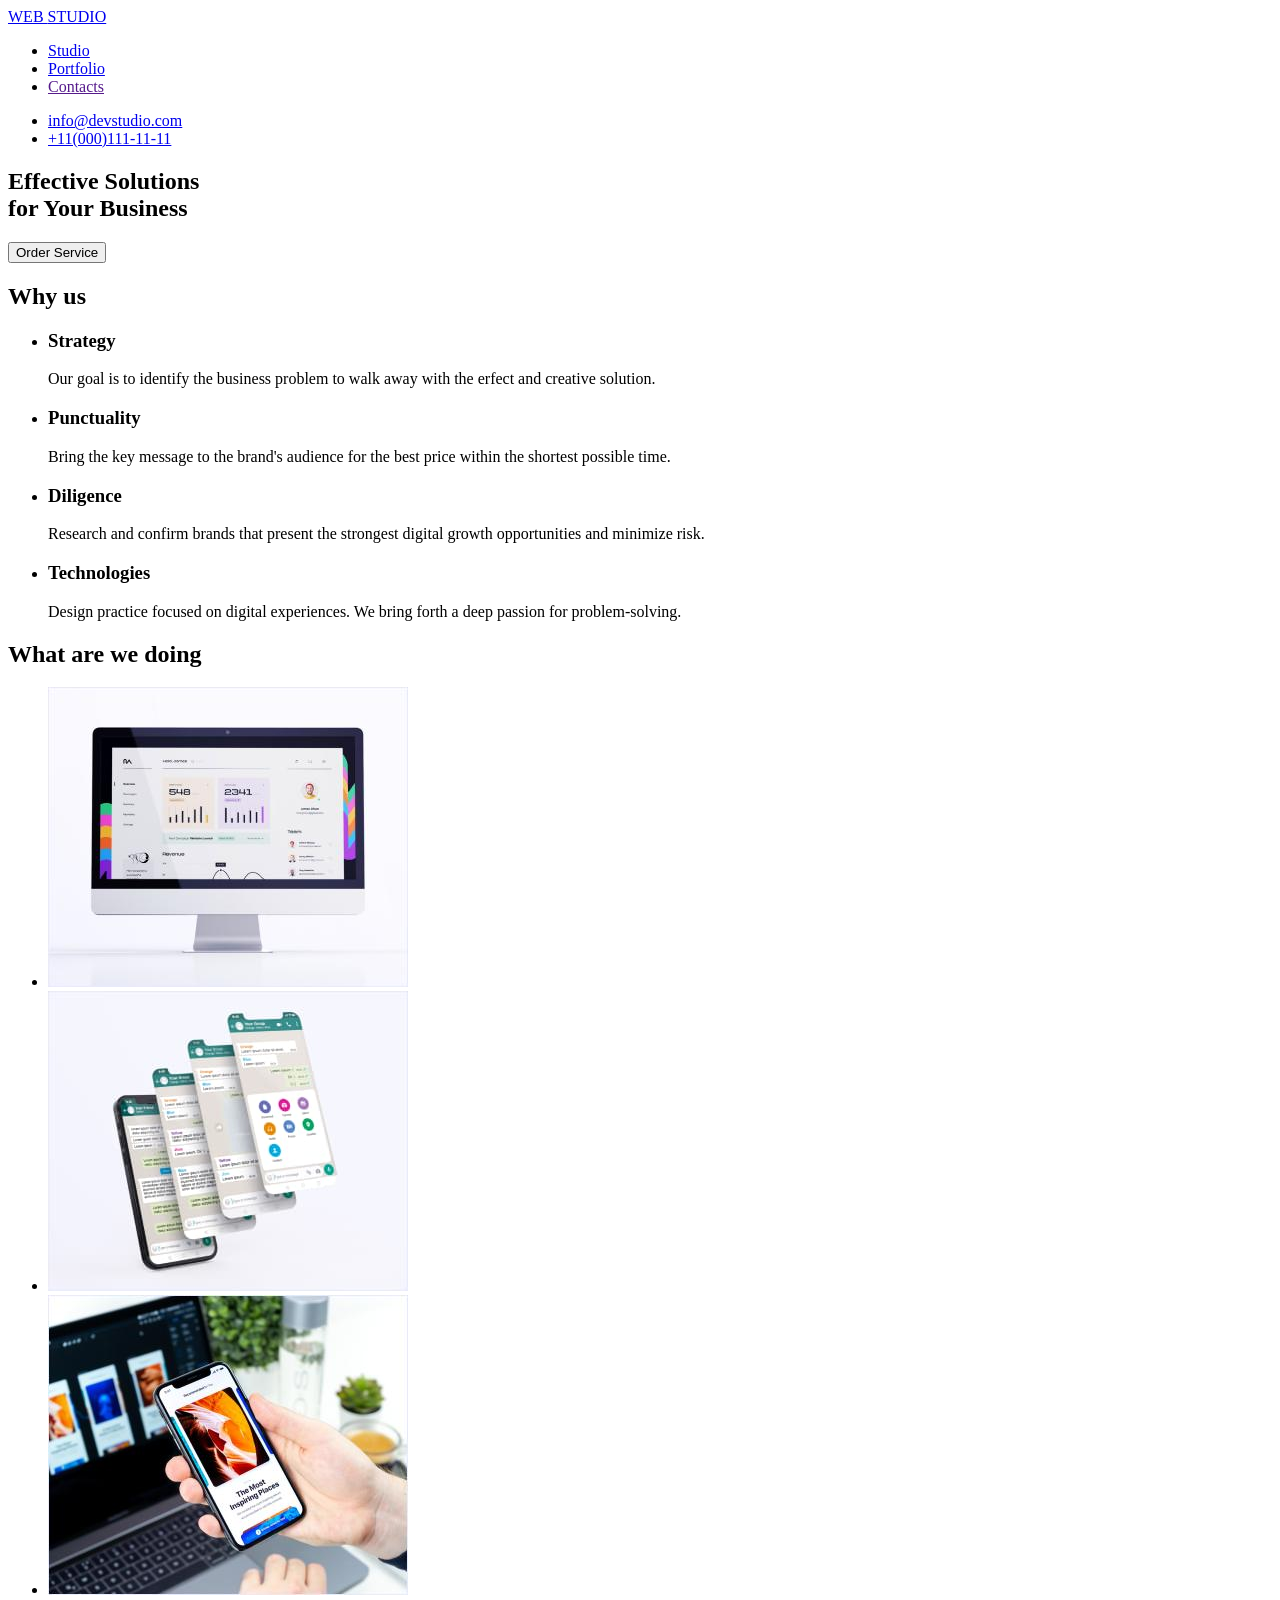
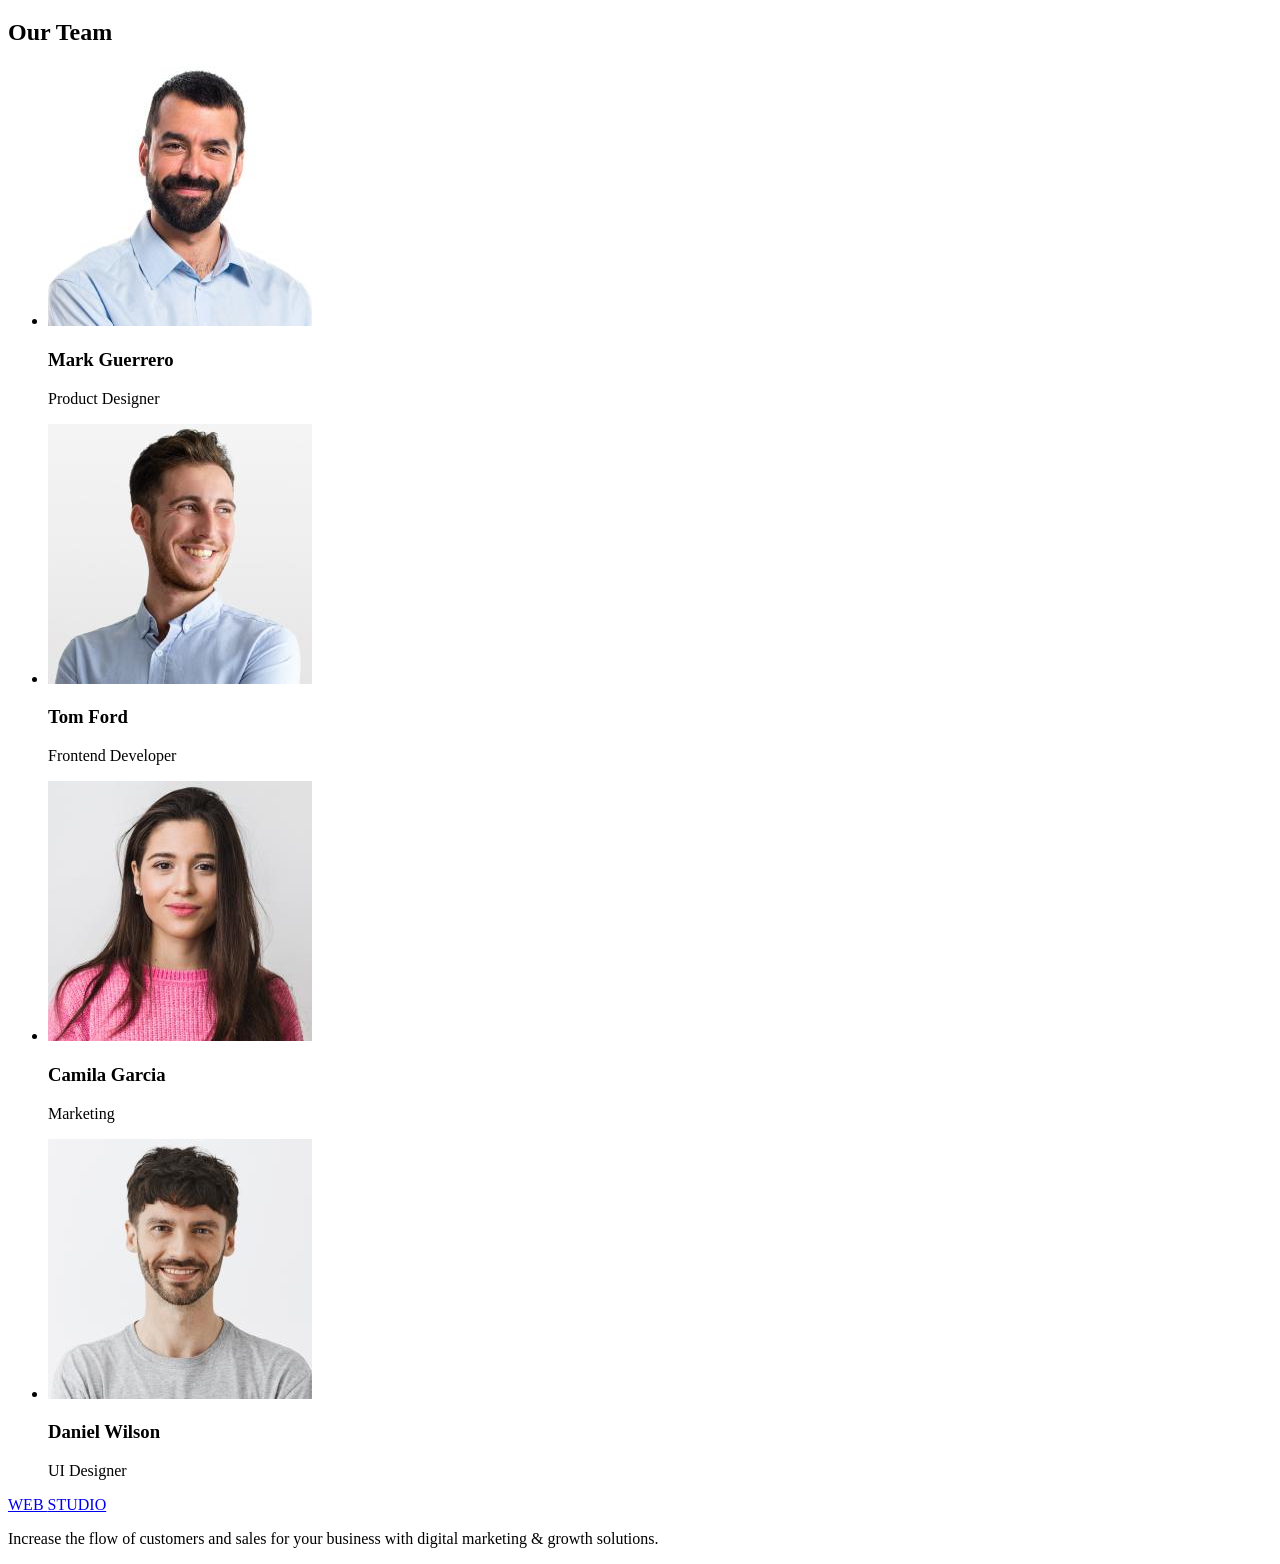
==== index.html @ fdf5d7f1 "урок 2" ====
<!DOCTYPE html>
<html lang="en">
  <head>
    <meta charset="UTF-8" />
    <meta http-equiv="X-UA-Compatible" content="IE=edge" />
    <meta name="viewport" content="width=device-width, initial-scale=1.0" />
    <meta name="description" content="Effective Solutions for Your Business" />
    <title>Web Studio</title>
  </head>
  <body>
    <!-- Header section -->
    <header>
      <!-- Menu nav -->
      <!-- Logo -->
      <a href="#">WEB <span>STUDIO</span></a>
      <!-- End Logo -->
      <nav>
        <ul>
          <li><a href="./index.html">Studio</a></li>
          <li><a href="./Portfolio.html">Portfolio</a></li>
          <li><a href="">Contacts</a></li>
        </ul>
      </nav>
      <!-- End Menu nav -->
      <!-- Contacts -->
      <ul>
        <li><a href="mailto:info@devstudio.com">info@devstudio.com</a></li>
        <li><a href="tel:+110001111111">+11(000)111-11-11</a></li>
      </ul>
      <!-- End Contacts -->
    </header>
    <!-- End Header section -->
    <!-- Main section -->
    <main>
      <!-- Hero image -->
      <section>
        <h1>Effective Solutions <br />for Your Business</h1>
        <button type="button">Order Service</button>
      </section>
      <!-- End Hero image -->
      <!-- Section 1 -->
      <section>
        <h2>Why us</h2>
        <ul>
          <li>
            <h3>Strategy</h3>
            <p>
              Our goal is to identify the business problem to walk away with the
              erfect and creative solution.
            </p>
          </li>
          <li>
            <h3>Punctuality</h3>
            <p>
              Bring the key message to the brand's audience for the best price
              within the shortest possible time.
            </p>
          </li>
          <li>
            <h3>Diligence</h3>
            <p>
              Research and confirm brands that present the strongest digital
              growth opportunities and minimize risk.
            </p>
          </li>
          <li>
            <h3>Technologies</h3>
            <p>
              Design practice focused on digital experiences. We bring forth a
              deep passion for problem-solving.
            </p>
          </li>
        </ul>
      </section>
      <!-- End Section 1 -->
      <!-- Section 2 -->
      <section>
        <h2>What are we doing</h2>
        <ul>
          <li>
            <img
              src="./images/whatawedoing/Rectangle 71.jpg"
              alt="Desktop"
              width="360"
              height="300"
            />
          </li>
          <li>
            <img
              src="./images/whatawedoing/Rectangle 72.jpg"
              alt="App"
              width="360"
              height="300"
            />
          </li>
          <li>
            <img
              src="./images/whatawedoing/Rectangle 73.jpg"
              alt="Desctop und upp"
              width="360"
              height="300"
            />
          </li>
        </ul>
      </section>
      <!-- End Section 2 -->
      <!-- Section 3 -->
      <section>
        <h2>Our Team</h2>
        <ul>
          <li>
            <img
              src="./images/ourteam/mark.jpg"
              alt="Mark Guerrero"
              width="264"
              height="260"
            />
            <h3>Mark Guerrero</h3>
            <p>Product Designer</p>
          </li>
          <li>
            <img
              src="./images/ourteam/tom.jpg"
              alt="Tom Ford"
              width="264"
              height="260"
            />
            <h3>Tom Ford</h3>
            <p>Frontend Developer</p>
          </li>
          <li>
            <img
              src="./images/ourteam/camila.jpg"
              alt="Camila Garcia"
              width="264"
              height="260"
            />
            <h3>Camila Garcia</h3>
            <p>Marketing</p>
          </li>
          <li>
            <img
              src="./images/ourteam/daniel.jpg"
              alt="Daniel Wilson"
              width="264"
              height="260"
            />
            <h3>Daniel Wilson</h3>
            <p>UI Designer</p>
          </li>
        </ul>
      </section>
      <!-- End Section 3 -->
    </main>
    <!-- End Main section -->
    <!-- Footer section -->
    <footer>
      <!-- Logo -->
      <a href="#">WEB <span>STUDIO</span></a>
      <!-- End Logo -->
      <p>
        Increase the flow of customers and sales for your business with digital
        marketing & growth solutions.
      </p>
    </footer>
    <!-- End Footer section -->
  </body>
</html>
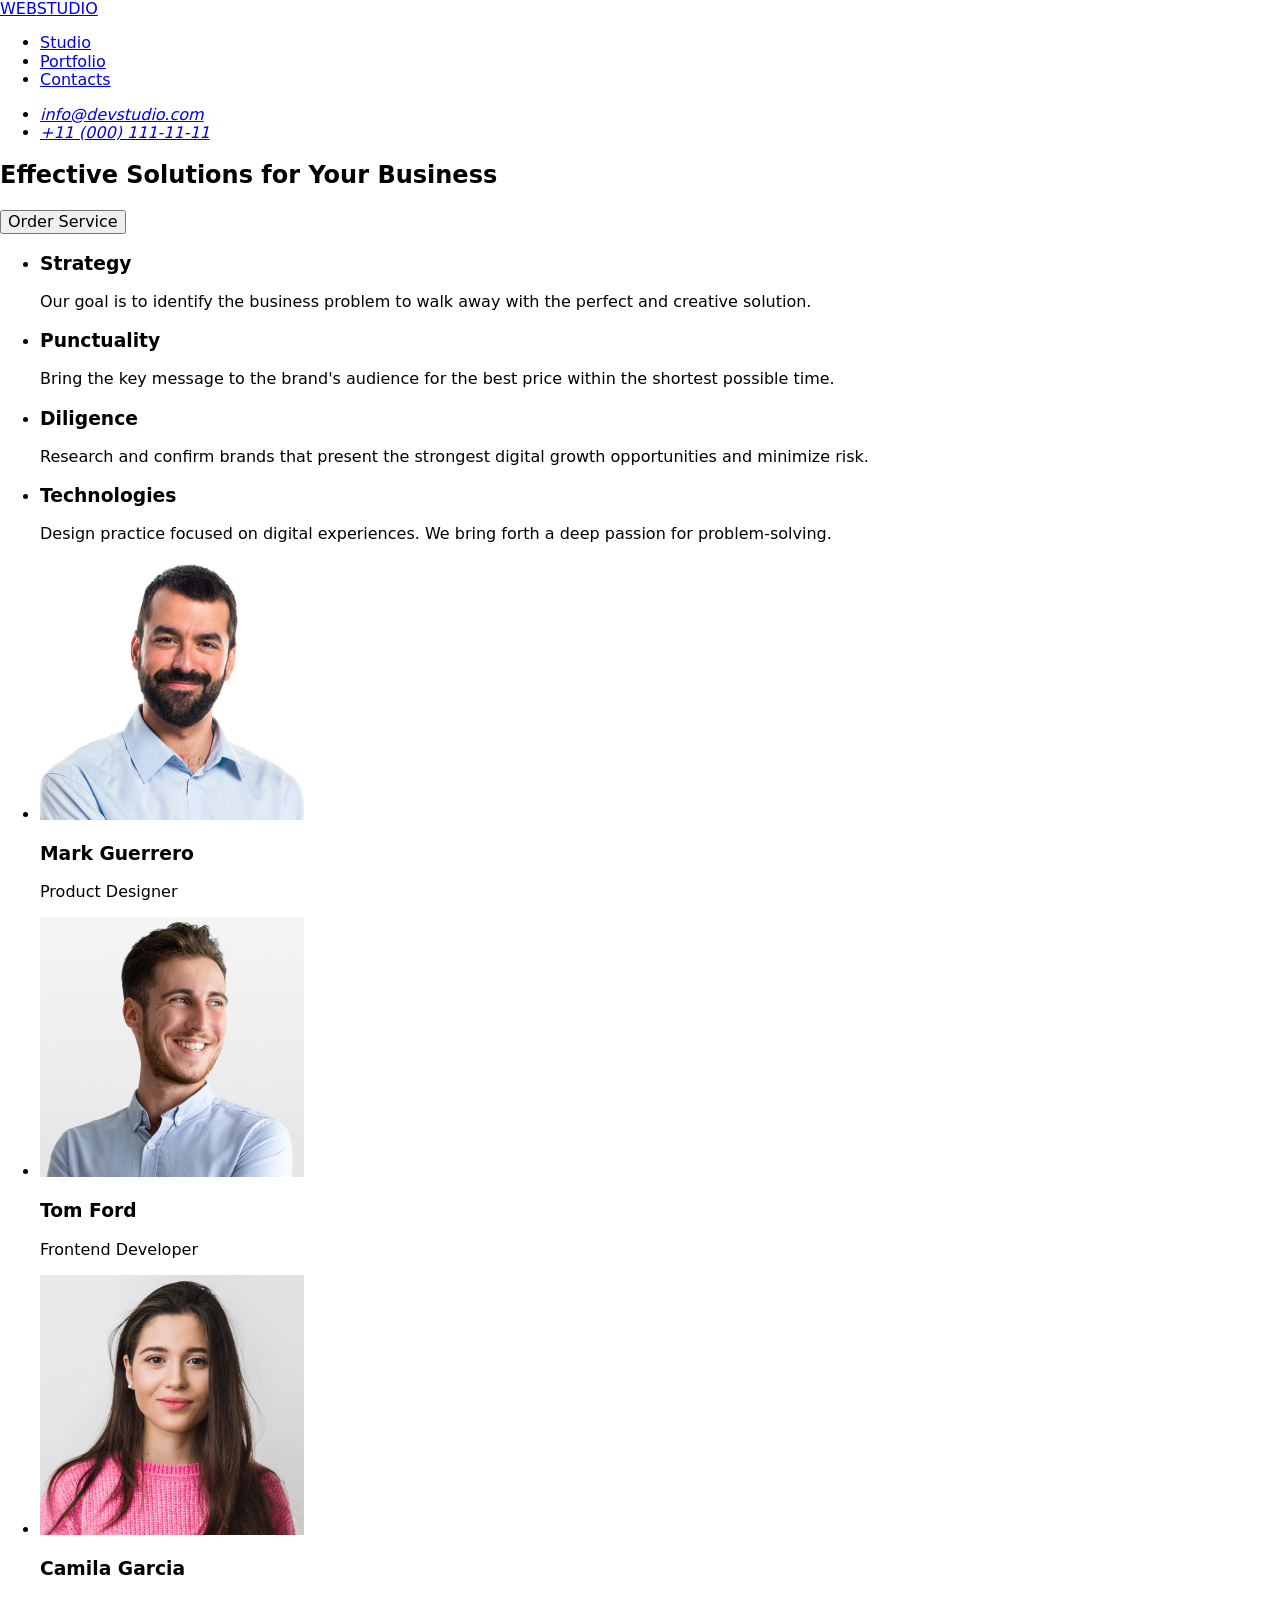
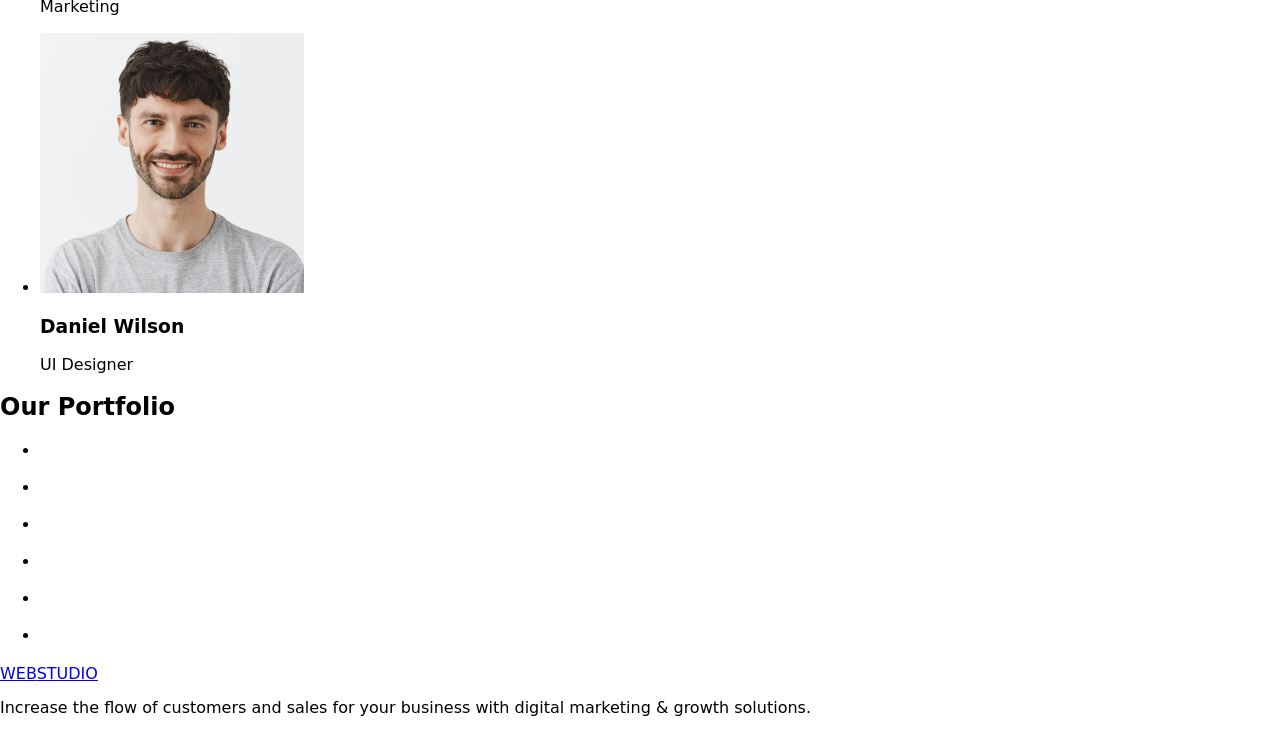
==== commit 90e6661e: "stvoryv" ====
--- a/index.html
+++ b/index.html
@@ -1,168 +1,134 @@
 <!DOCTYPE html>
 <html lang="en">
-  <head>
-    <meta charset="UTF-8" />
-    <meta http-equiv="X-UA-Compatible" content="IE=edge" />
-    <meta name="viewport" content="width=device-width, initial-scale=1.0" />
-    <meta name="description" content="Effective Solutions for Your Business" />
-    <title>Web Studio</title>
-  </head>
-  <body>
-    <!-- Header section -->
+<head>
+    <meta charset="UTF-8">
+    <meta name="viewport" content="width=device-width, initial-scale=1.0">
+    <title>Document</title>
+    <!--normalize -->
+    <link rel="stylesheet" href="https://cdnjs.cloudflare.com/ajax/libs/modern-normalize/2.0.0/modern-normalize.css"
+        integrity="sha512-gA2Bvu0/hw4oj0Lp8ZHjK+o3S4BE5m8d/wNVy6ktKLhHKPpWLQwv9ixzuWirWOakoJqlBdePq2NhoCaUOQ5npQ=="
+        crossorigin="anonymous" referrerpolicy="no-referrer" >
+    <!-- google fonts -->
+    <link rel="preconnect" href="https://fonts.googleapis.com" >
+    <link rel="preconnect" href="https://fonts.gstatic.com" crossorigin >
+    <link href="https://fonts.googleapis.com/css2?family=Raleway:wght@700&family=Roboto:wght@400;500;700&display=swap"
+        rel="stylesheet" >
+    <!-- my CSS -->
+    <link rel="stylesheet" href="./css/styles.css" >
+</head>
+<body>
     <header>
-      <!-- Menu nav -->
-      <!-- Logo -->
-      <a href="#">WEB <span>STUDIO</span></a>
-      <!-- End Logo -->
-      <nav>
-        <ul>
-          <li><a href="./index.html">Studio</a></li>
-          <li><a href="./Portfolio.html">Portfolio</a></li>
-          <li><a href="">Contacts</a></li>
-        </ul>
-      </nav>
-      <!-- End Menu nav -->
-      <!-- Contacts -->
-      <ul>
-        <li><a href="mailto:info@devstudio.com">info@devstudio.com</a></li>
-        <li><a href="tel:+110001111111">+11(000)111-11-11</a></li>
-      </ul>
-      <!-- End Contacts -->
+        <nav>
+            <a href="./index.html"><span class="accent">WEB</span>STUDIO</a>
+            <ul>
+                <li><a href="./studio.html">Studio</a></li>
+                <li><a href="./portfolio.html">Portfolio</a></li>
+                <li><a href="./contacts.html">Contacts</a></li>
+            </ul>
+        </nav>
+        <address>
+            <ul>
+                <li><a href="mailto:info@devstudio.com">info@devstudio.com</a></li>
+                <li><a href="tel:+110001111111">+11 (000) 111-11-11</a></li>
+            </ul>
+        </address>
     </header>
-    <!-- End Header section -->
-    <!-- Main section -->
     <main>
-      <!-- Hero image -->
-      <section>
-        <h1>Effective Solutions <br />for Your Business</h1>
-        <button type="button">Order Service</button>
-      </section>
-      <!-- End Hero image -->
-      <!-- Section 1 -->
-      <section>
-        <h2>Why us</h2>
-        <ul>
-          <li>
-            <h3>Strategy</h3>
-            <p>
-              Our goal is to identify the business problem to walk away with the
-              erfect and creative solution.
-            </p>
-          </li>
-          <li>
-            <h3>Punctuality</h3>
-            <p>
-              Bring the key message to the brand's audience for the best price
-              within the shortest possible time.
-            </p>
-          </li>
-          <li>
-            <h3>Diligence</h3>
-            <p>
-              Research and confirm brands that present the strongest digital
-              growth opportunities and minimize risk.
-            </p>
-          </li>
-          <li>
-            <h3>Technologies</h3>
-            <p>
-              Design practice focused on digital experiences. We bring forth a
-              deep passion for problem-solving.
-            </p>
-          </li>
-        </ul>
-      </section>
-      <!-- End Section 1 -->
-      <!-- Section 2 -->
-      <section>
-        <h2>What are we doing</h2>
-        <ul>
-          <li>
-            <img
-              src="./images/whatawedoing/Rectangle 71.jpg"
-              alt="Desktop"
-              width="360"
-              height="300"
-            />
-          </li>
-          <li>
-            <img
-              src="./images/whatawedoing/Rectangle 72.jpg"
-              alt="App"
-              width="360"
-              height="300"
-            />
-          </li>
-          <li>
-            <img
-              src="./images/whatawedoing/Rectangle 73.jpg"
-              alt="Desctop und upp"
-              width="360"
-              height="300"
-            />
-          </li>
-        </ul>
-      </section>
-      <!-- End Section 2 -->
-      <!-- Section 3 -->
-      <section>
-        <h2>Our Team</h2>
-        <ul>
-          <li>
-            <img
-              src="./images/ourteam/mark.jpg"
-              alt="Mark Guerrero"
-              width="264"
-              height="260"
-            />
-            <h3>Mark Guerrero</h3>
-            <p>Product Designer</p>
-          </li>
-          <li>
-            <img
-              src="./images/ourteam/tom.jpg"
-              alt="Tom Ford"
-              width="264"
-              height="260"
-            />
-            <h3>Tom Ford</h3>
-            <p>Frontend Developer</p>
-          </li>
-          <li>
-            <img
-              src="./images/ourteam/camila.jpg"
-              alt="Camila Garcia"
-              width="264"
-              height="260"
-            />
-            <h3>Camila Garcia</h3>
-            <p>Marketing</p>
-          </li>
-          <li>
-            <img
-              src="./images/ourteam/daniel.jpg"
-              alt="Daniel Wilson"
-              width="264"
-              height="260"
-            />
-            <h3>Daniel Wilson</h3>
-            <p>UI Designer</p>
-          </li>
-        </ul>
-      </section>
-      <!-- End Section 3 -->
+        <!-- main top -->
+        <section title="main">
+            <h1>Effective Solutions for Your Business</h1>
+            <button type="button">Order Service</button>
+        </section>
+        <!-- strategy -->
+        <section title="strategy">
+            <h2 hidden>Strategy</h2>
+            <ul>
+                <li>
+                    <h3>Strategy</h3>
+                    <p>Our goal is to identify the business
+                    problem to walk away with the perfect and creative solution.</p>
+                </li>
+                <li>
+                    <h3>Punctuality</h3>
+                    <p>Bring the key message to the brand's audience for the best price within the shortest possible time.</p>
+                </li>
+                <li>
+                    <h3>Diligence</h3>
+                    <p>Research and confirm brands that present the strongest digital growth opportunities and minimize risk.</p>
+                </li>
+                <li>
+                    <h3>Technologies</h3>
+                    <p>Design practice focused on digital experiences. We bring forth a deep passion for problem-solving.</p>
+                </li>
+            </ul>
+        </section>
+        <!-- team -->
+        <section title="Our Team">
+            <ul>
+                <li>
+                    <img src="./images/mark.jpg" alt="Mark Guerrero" width="264" height="260">
+                    <h3>Mark Guerrero</h3>
+                    <p>Product Designer</p>
+                </li>
+                <li>
+                    <img src="./images/tom.jpg" alt="Tom Ford" width="264" height="260">
+                    <h3>Tom Ford</h3>
+                    <p>Frontend Developer</p>
+                </li>
+                <li>
+                    <img src="./images/camila.jpg" alt="Camila Garcia" width="264" height="260">
+                    <h3>Camila Garcia</h3>
+                    <p>Marketing</p>
+                </li>
+                <li>
+                    <img src="./images/daniel.jpg" alt="Daniel Wilson" width="264" height="260">
+                    <h3>Daniel Wilson</h3>
+                    <p>UI Designer</p>
+                </li>
+            </ul>
+        </section>
+        <!-- Portfolio -->
+        <section title="portfolio">
+            <h2>Our Portfolio</h2>
+            <ul>
+                <li>
+                    <img src="./images/" alt="">
+                    <h3></h3>
+                    <p></p>
+                </li>
+                <li>
+                    <img src="" alt="">
+                    <h3></h3>
+                    <p></p>
+                </li>
+                <li>
+                    <img src="" alt="">
+                    <h3></h3>
+                    <p></p>
+                </li>
+                <li>
+                    <img src="" alt="">
+                    <h3></h3>
+                    <p></p>
+                </li>
+                <li>
+                    <img src="" alt="">
+                    <h3></h3>
+                    <p></p>
+                </li>
+                <li>
+                    <img src="" alt="">
+                    <h3></h3>
+                    <p></p>
+                </li>
+            </ul>
+        </section>
+        <!-- End Portfolio -->
     </main>
-    <!-- End Main section -->
-    <!-- Footer section -->
     <footer>
-      <!-- Logo -->
-      <a href="#">WEB <span>STUDIO</span></a>
-      <!-- End Logo -->
-      <p>
-        Increase the flow of customers and sales for your business with digital
-        marketing & growth solutions.
-      </p>
+        <!-- logo -->
+         <a href="./index.html"><span class="accent">WEB</span>STUDIO</a>
+         <p>Increase the flow of customers and sales for your business with digital marketing & growth solutions.</p>
     </footer>
-    <!-- End Footer section -->
-  </body>
-</html>
+</body>
+</html>
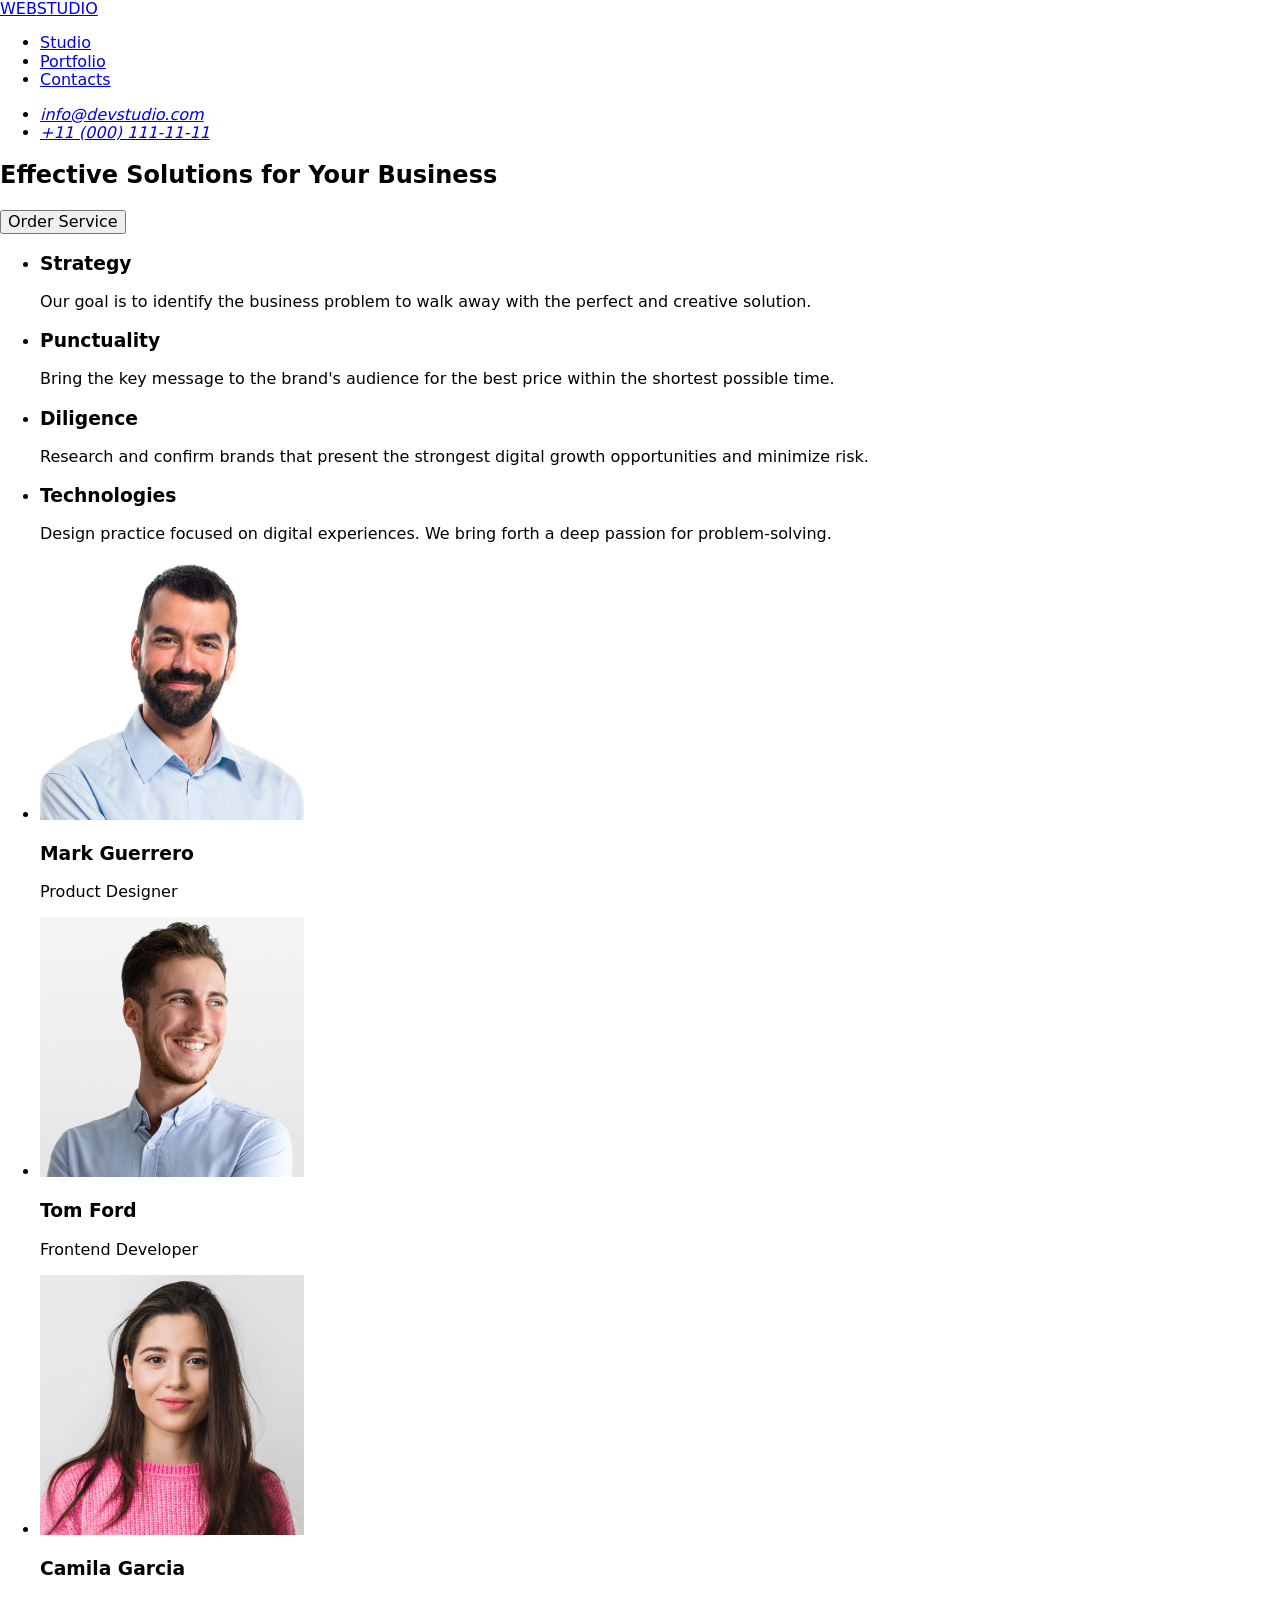
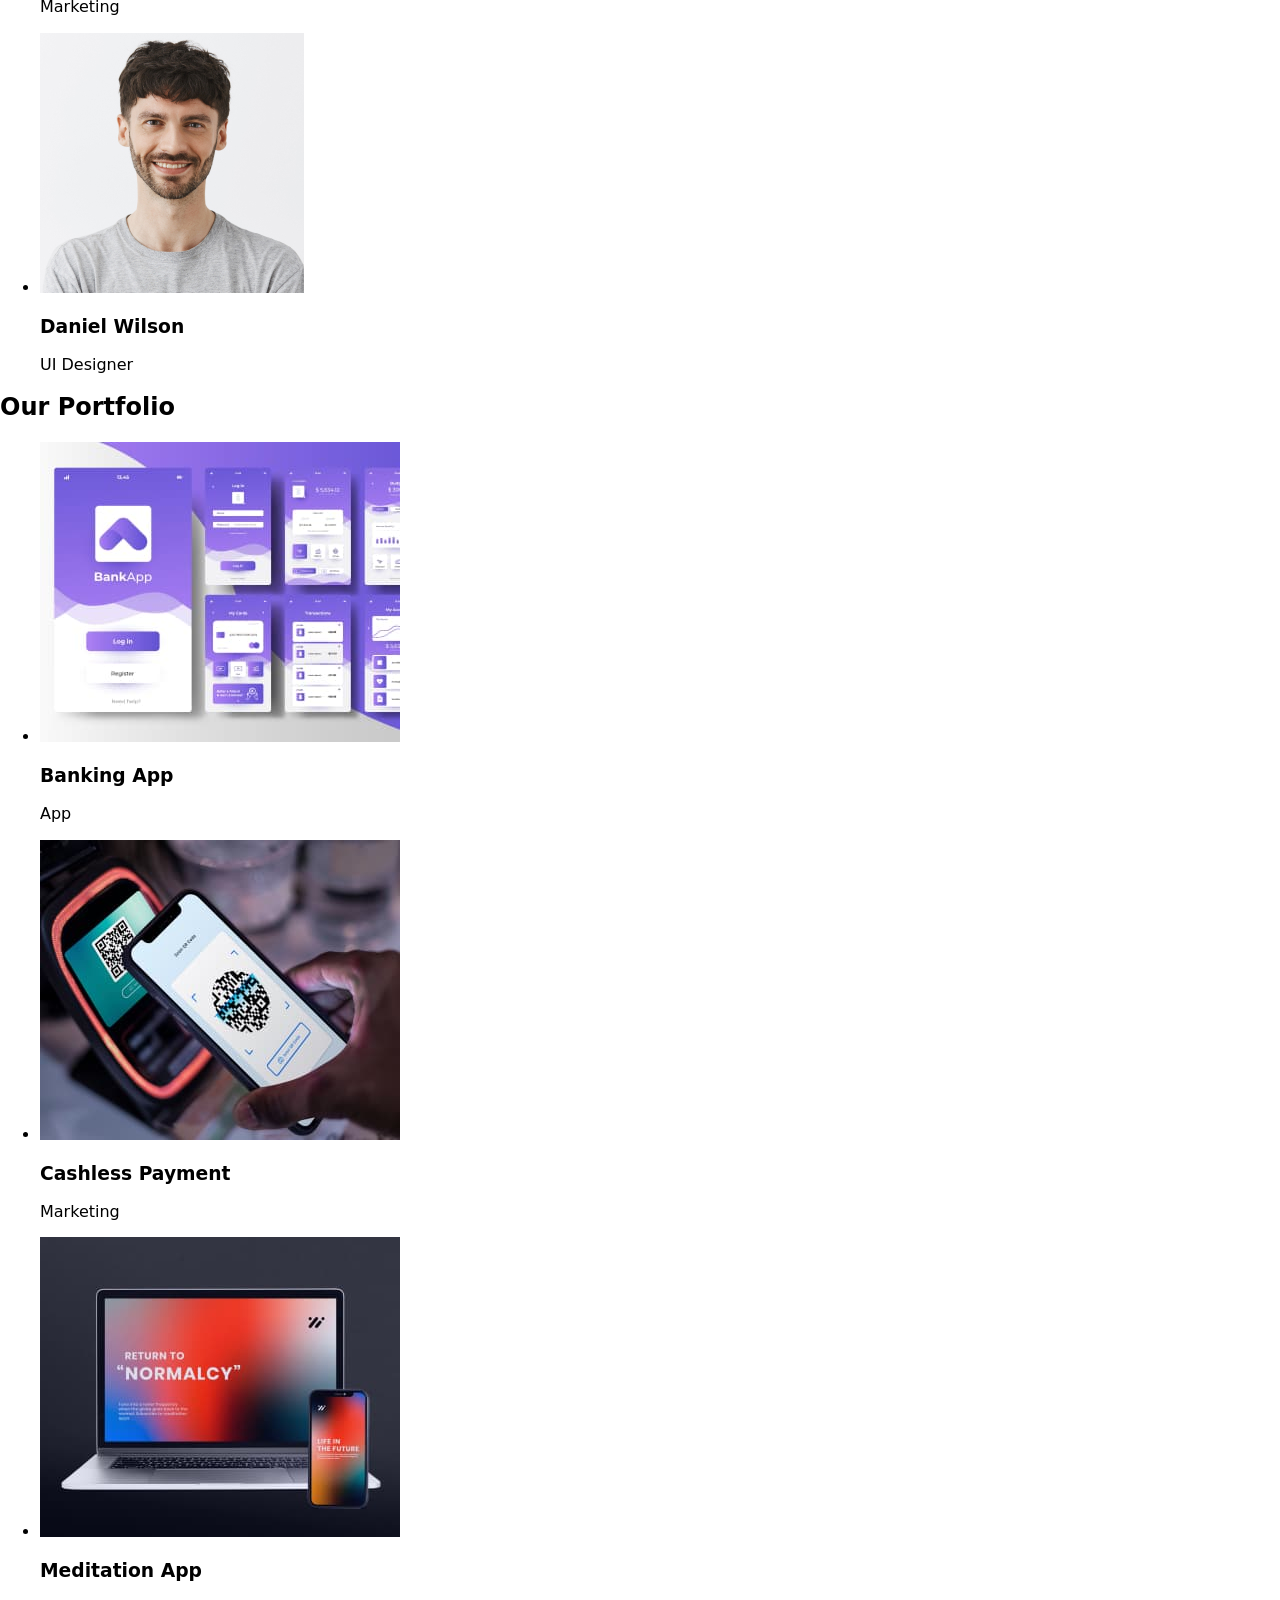
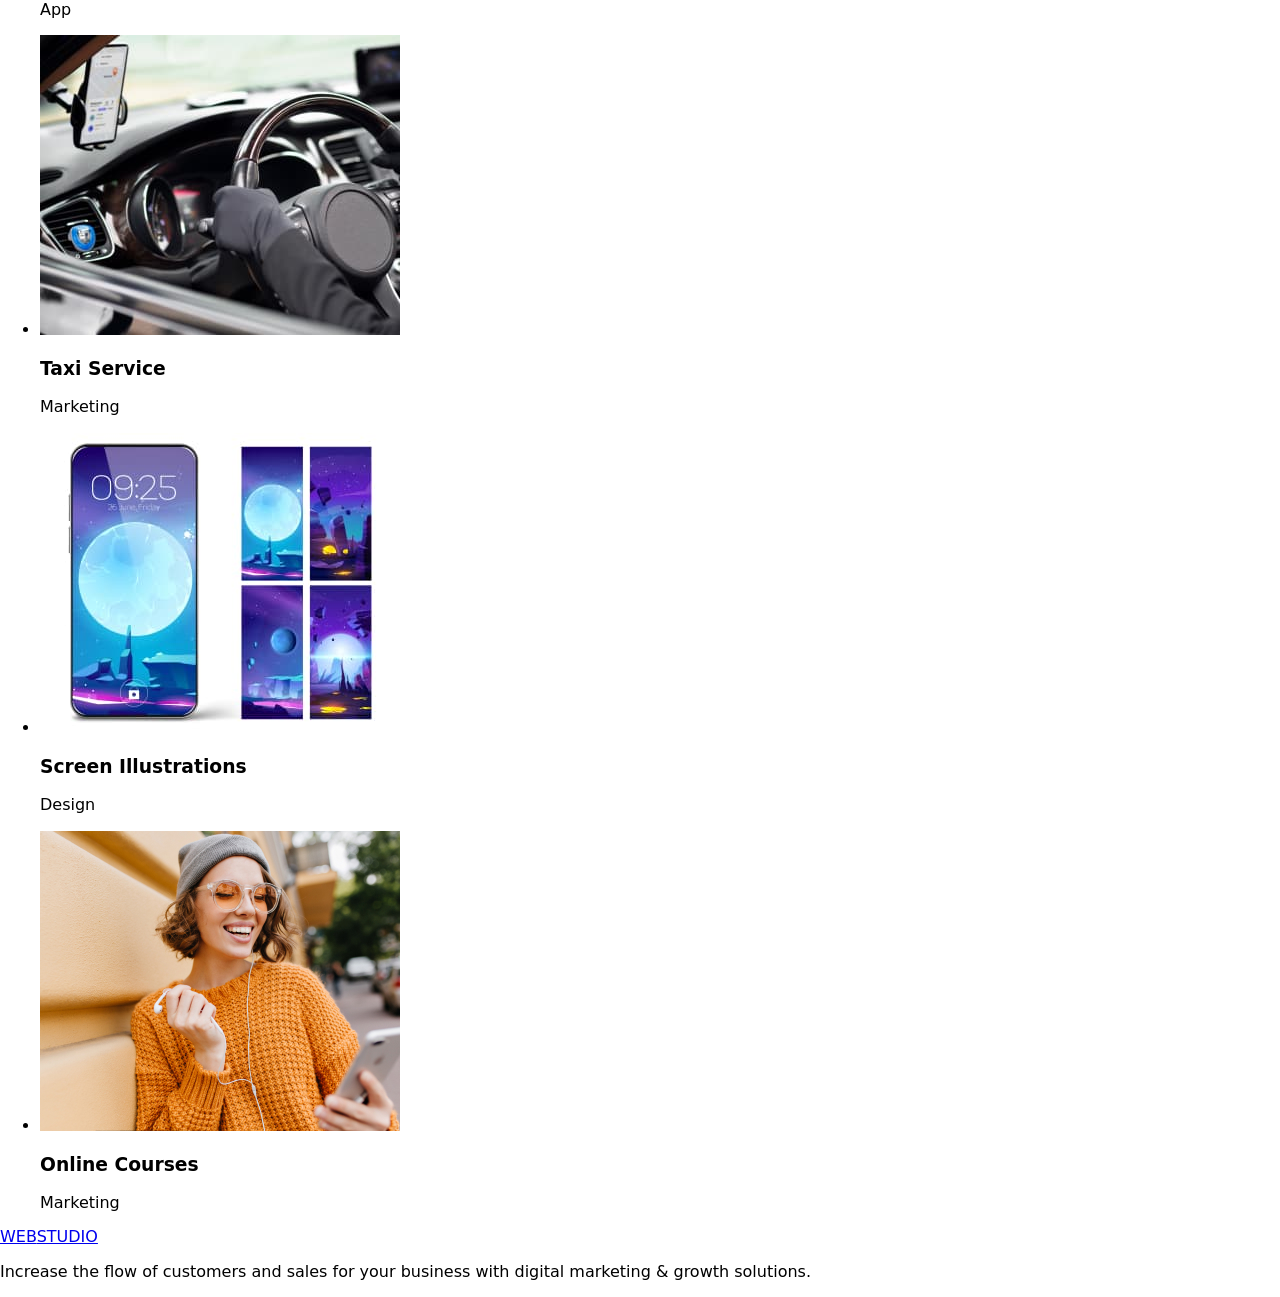
==== commit d28b23c7: "finish markup" ====
--- a/index.html
+++ b/index.html
@@ -34,11 +34,12 @@
         </address>
     </header>
     <main>
-        <!-- main top -->
-        <section title="main">
+        <!-- HERO -->
+        <section title="hero">
             <h1>Effective Solutions for Your Business</h1>
             <button type="button">Order Service</button>
         </section>
+        <!-- END HERO -->
         <!-- strategy -->
         <section title="strategy">
             <h2 hidden>Strategy</h2>
@@ -62,6 +63,7 @@
                 </li>
             </ul>
         </section>
+        <!-- End strategy -->
         <!-- team -->
         <section title="Our Team">
             <ul>
@@ -87,39 +89,40 @@
                 </li>
             </ul>
         </section>
+        <!-- End team -->
         <!-- Portfolio -->
         <section title="portfolio">
             <h2>Our Portfolio</h2>
             <ul>
                 <li>
-                    <img src="./images/" alt="">
-                    <h3></h3>
-                    <p></p>
+                    <img src="./images/banking.jpg" alt="Banking App">
+                    <h3>Banking App</h3>
+                    <p>App</p>
                 </li>
                 <li>
-                    <img src="" alt="">
-                    <h3></h3>
-                    <p></p>
+                    <img src="./images/cashless.jpg" alt="Cashless Payment">
+                    <h3>Cashless Payment</h3>
+                    <p>Marketing</p>
                 </li>
                 <li>
-                    <img src="" alt="">
-                    <h3></h3>
-                    <p></p>
+                    <img src="./images/meditation.jpg" alt="Meditation App">
+                    <h3>Meditation App</h3>
+                    <p>App</p>
                 </li>
                 <li>
-                    <img src="" alt="">
-                    <h3></h3>
-                    <p></p>
+                    <img src="./images/taxi.jpg" alt="Taxi Service">
+                    <h3>Taxi Service</h3>
+                    <p>Marketing</p>
                 </li>
                 <li>
-                    <img src="" alt="">
-                    <h3></h3>
-                    <p></p>
+                    <img src="./images/screen.jpg" alt="Screen Illustrations">
+                    <h3>Screen Illustrations</h3>
+                    <p>Design</p>
                 </li>
                 <li>
-                    <img src="" alt="">
-                    <h3></h3>
-                    <p></p>
+                    <img src="./images/courses.jpg" alt="Online Courses">
+                    <h3>Online Courses</h3>
+                    <p>Marketing</p>
                 </li>
             </ul>
         </section>
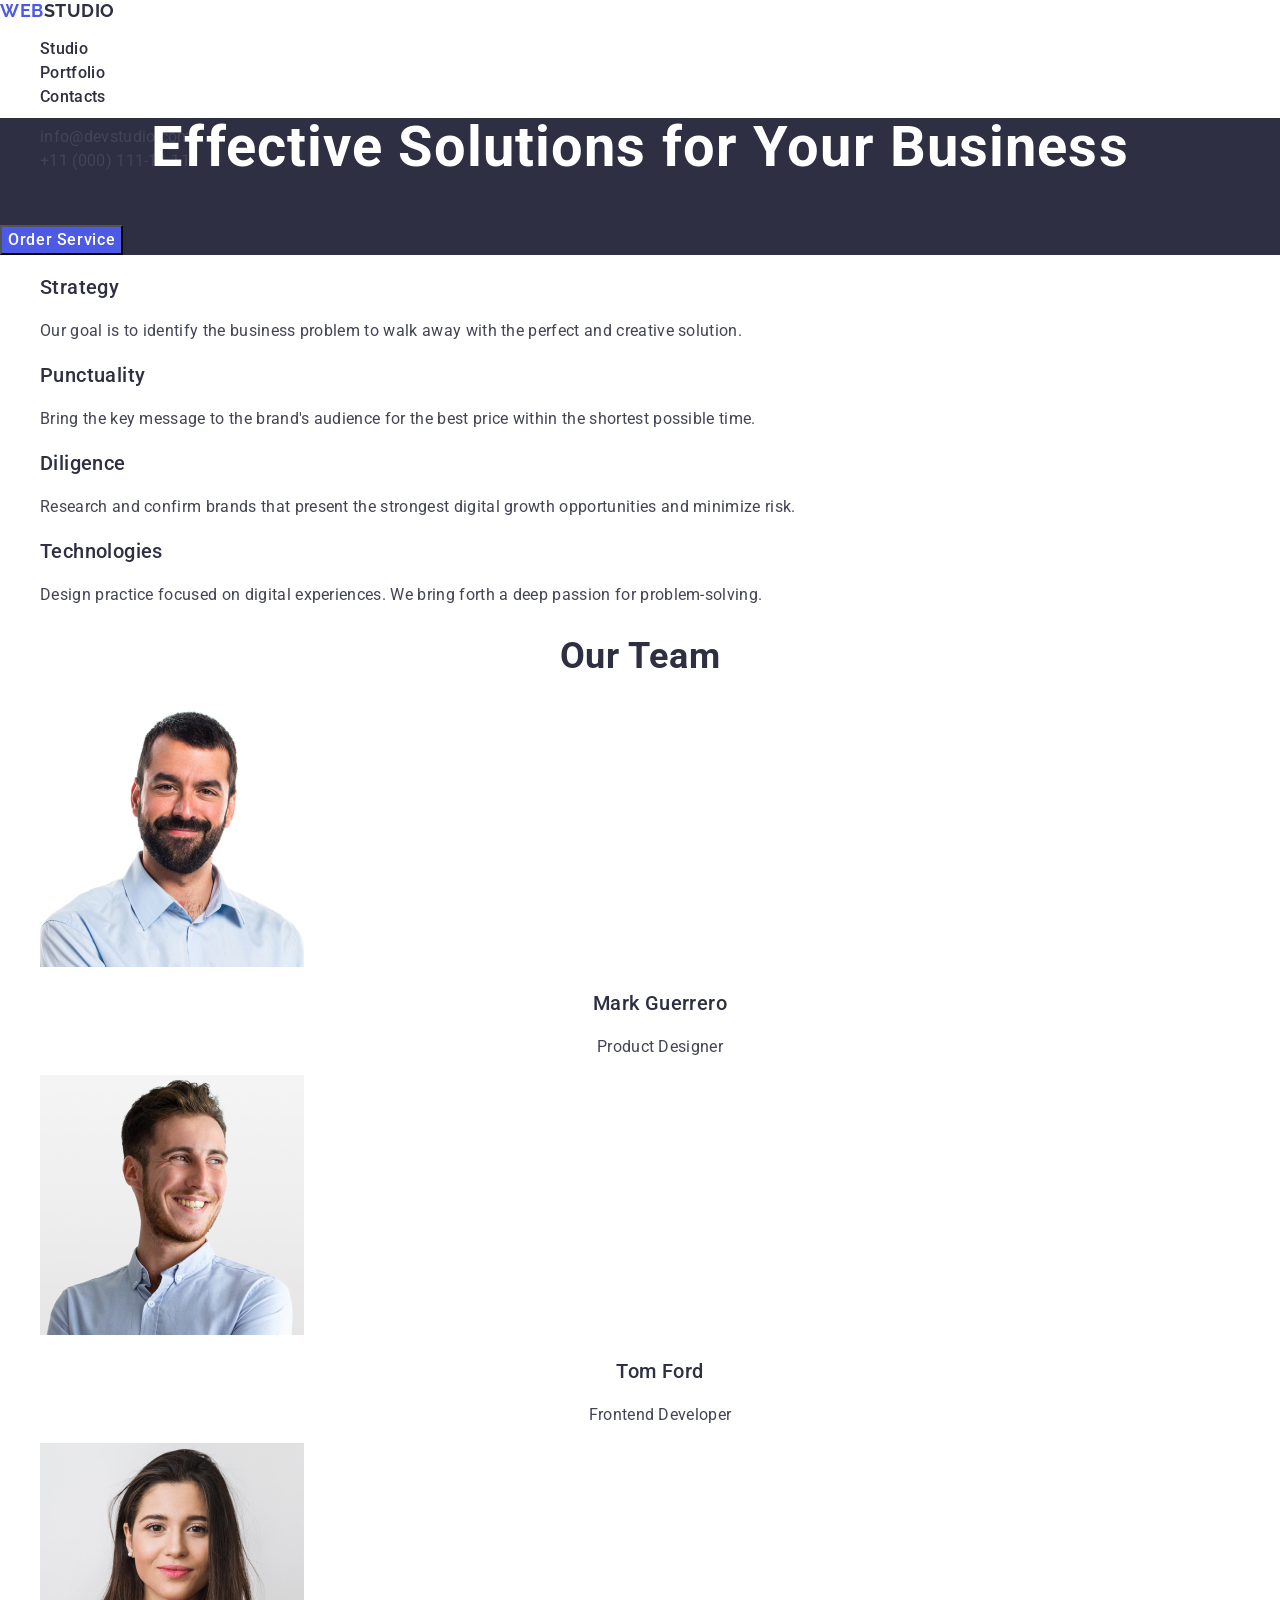
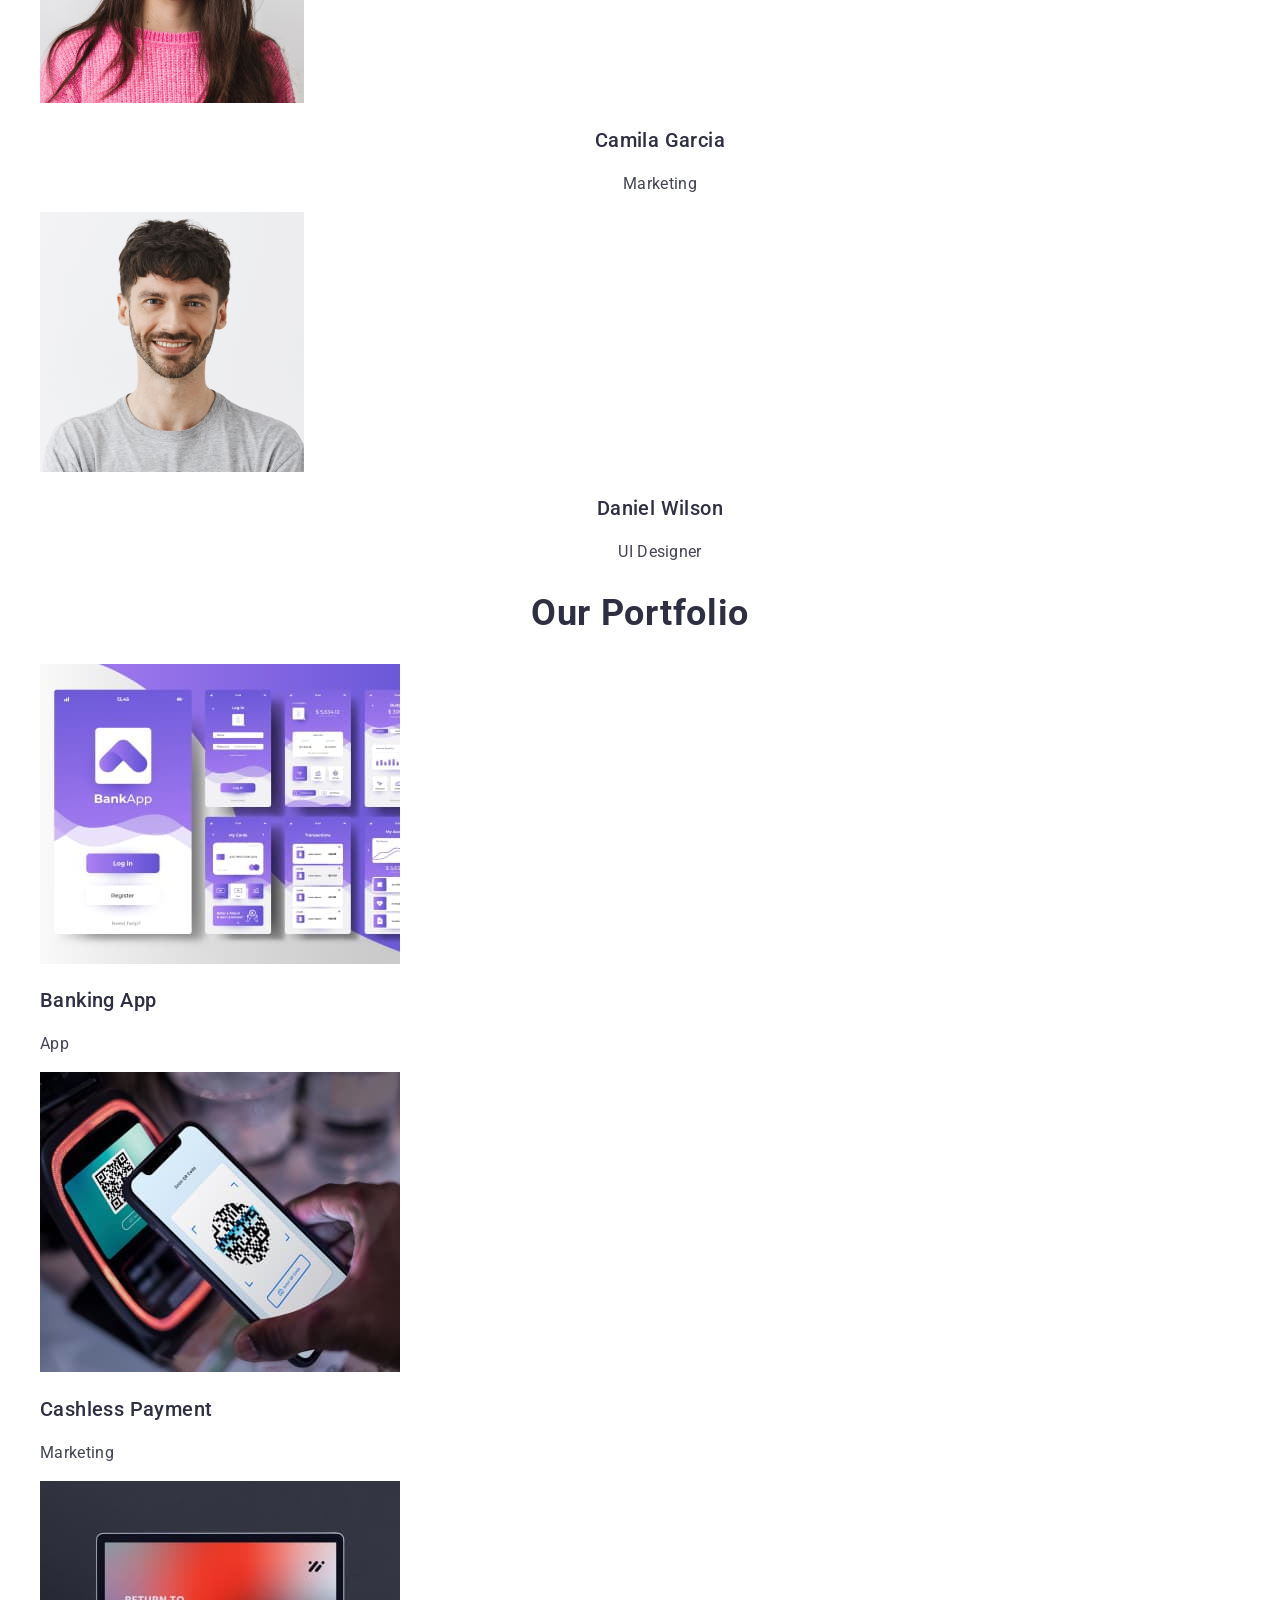
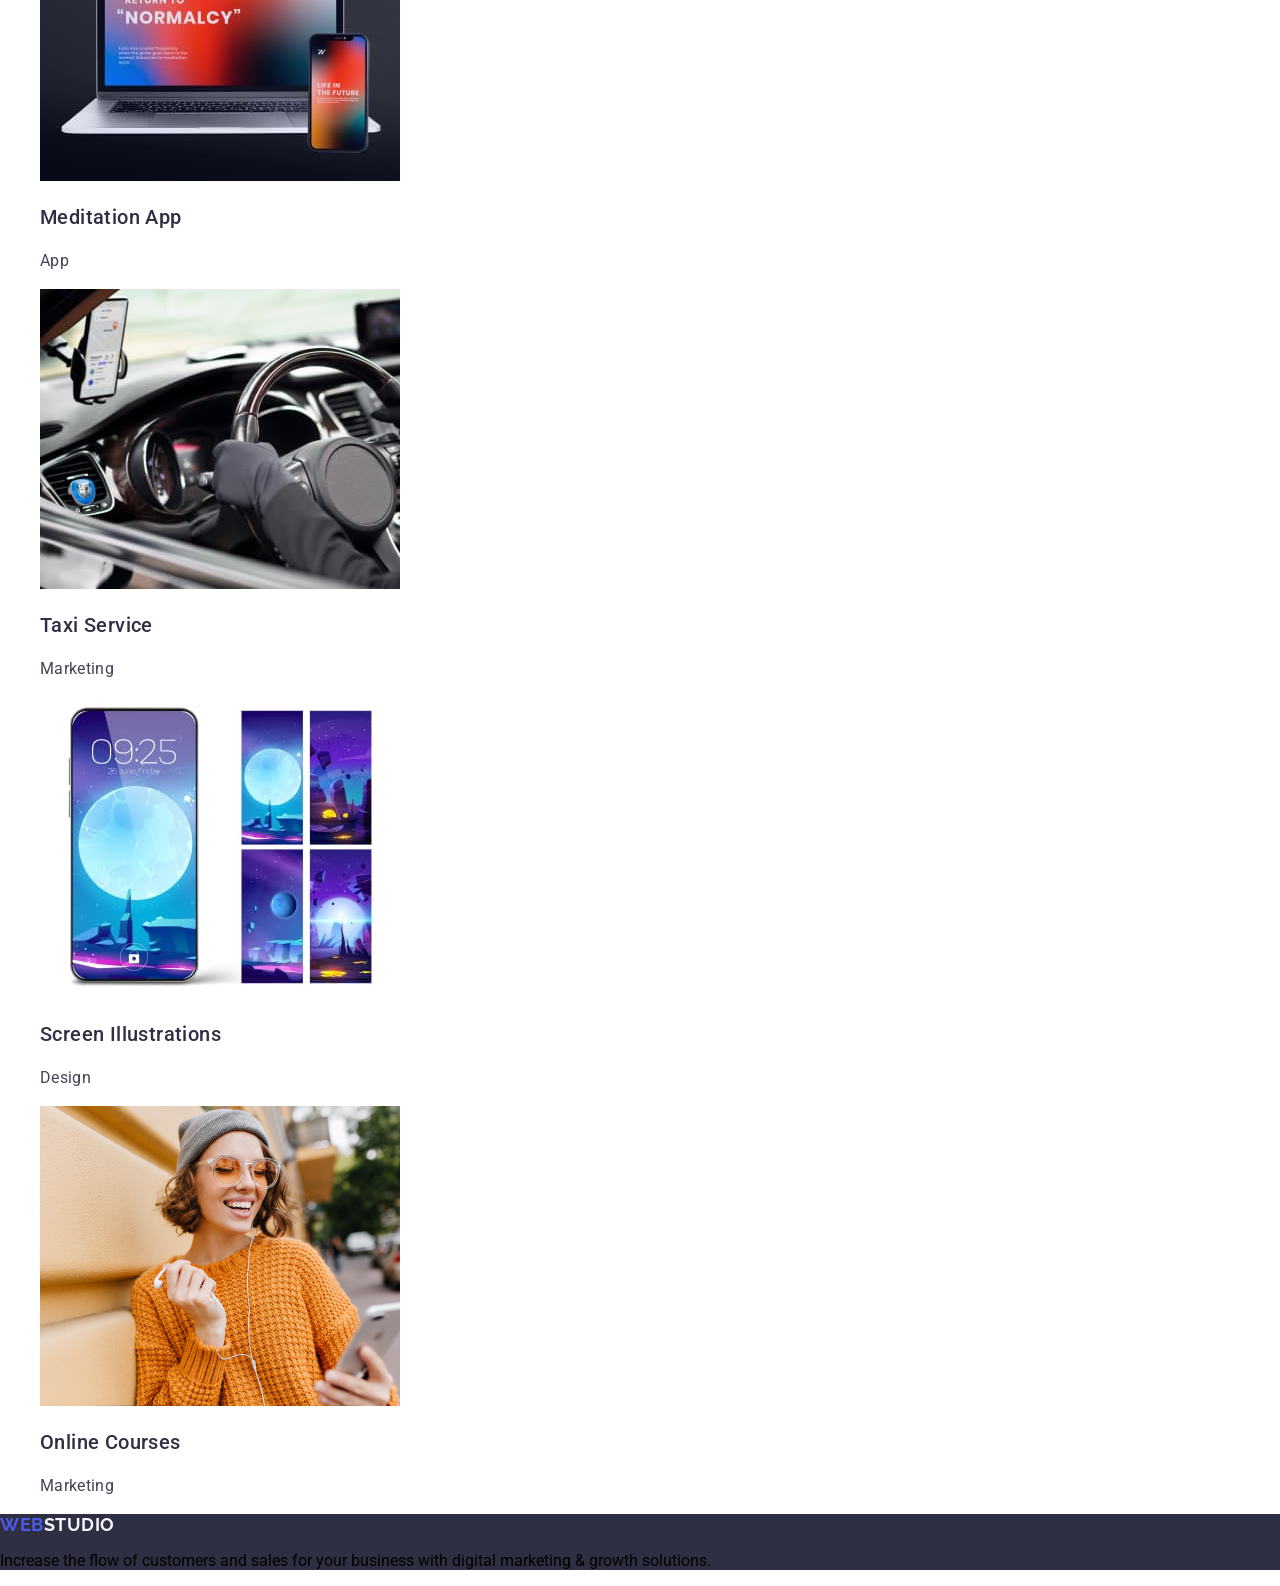
==== commit 8b39bedc: "end HW2" ====
--- a/index.html
+++ b/index.html
@@ -5,9 +5,12 @@
     <meta name="viewport" content="width=device-width, initial-scale=1.0">
     <title>Document</title>
     <!--normalize -->
-    <link rel="stylesheet" href="https://cdnjs.cloudflare.com/ajax/libs/modern-normalize/2.0.0/modern-normalize.css"
+    <link 
+        rel="stylesheet" 
+        href="https://cdnjs.cloudflare.com/ajax/libs/modern-normalize/2.0.0/modern-normalize.css"
         integrity="sha512-gA2Bvu0/hw4oj0Lp8ZHjK+o3S4BE5m8d/wNVy6ktKLhHKPpWLQwv9ixzuWirWOakoJqlBdePq2NhoCaUOQ5npQ=="
-        crossorigin="anonymous" referrerpolicy="no-referrer" >
+        crossorigin="anonymous" 
+        referrerpolicy="no-referrer" >
     <!-- google fonts -->
     <link rel="preconnect" href="https://fonts.googleapis.com" >
     <link rel="preconnect" href="https://fonts.gstatic.com" crossorigin >
@@ -17,121 +20,122 @@
     <link rel="stylesheet" href="./css/styles.css" >
 </head>
 <body>
-    <header>
-        <nav>
-            <a href="./index.html"><span class="accent">WEB</span>STUDIO</a>
-            <ul>
-                <li><a href="./studio.html">Studio</a></li>
-                <li><a href="./portfolio.html">Portfolio</a></li>
-                <li><a href="./contacts.html">Contacts</a></li>
+    <header class="header">
+        <nav class="header-navigation">
+            <a class="header-logo" href="./index.html">WEB<span>STUDIO</span></a>
+            <ul class="header-menu-list" >
+                <li class="header-menu-item"><a class="header-menu-link" href="./studio.html">Studio</a></li>
+                <li class="header-menu-item"><a class="header-menu-link" href="./portfolio.html">Portfolio</a></li>
+                <li class="header-menu-item"><a class="header-menu-link" href="./contacts.html">Contacts</a></li>
             </ul>
         </nav>
-        <address>
-            <ul>
-                <li><a href="mailto:info@devstudio.com">info@devstudio.com</a></li>
-                <li><a href="tel:+110001111111">+11 (000) 111-11-11</a></li>
+        <address class="header-address">
+            <ul class="header-address-list">
+                <li class="header-address-item"><a class="header-address-link" href="mailto:info@devstudio.com">info@devstudio.com</a></li>
+                <li class="header-address-item"><a class="header-address-link" href="tel:+110001111111">+11 (000) 111-11-11</a></li>
             </ul>
         </address>
     </header>
     <main>
         <!-- HERO -->
-        <section title="hero">
-            <h1>Effective Solutions for Your Business</h1>
-            <button type="button">Order Service</button>
+        <section class="hero">
+            <h1 class="hero-title">Effective Solutions for Your Business</h1>
+            <button type="button" class="hero-primary-btn">Order Service</button>
         </section>
         <!-- END HERO -->
-        <!-- strategy -->
-        <section title="strategy">
-            <h2 hidden>Strategy</h2>
-            <ul>
-                <li>
-                    <h3>Strategy</h3>
-                    <p>Our goal is to identify the business
+        <!------------------------- 2 SECTION Fuatures ------------------------------>
+        <section class="Fuatures">
+            <h2 CLASS="visually-hidden">Fuatures</h2>
+            <ul class="fuatures-list">
+                <li class="fuatures-item">
+                    <h3 class="fuatures-subtitle">Strategy</h3>
+                    <p class="fuatures-item-text">Our goal is to identify the business
                     problem to walk away with the perfect and creative solution.</p>
                 </li>
-                <li>
-                    <h3>Punctuality</h3>
-                    <p>Bring the key message to the brand's audience for the best price within the shortest possible time.</p>
+                <li class="fuatures-item">
+                    <h3 class="fuatures-subtitle">Punctuality</h3>
+                    <p class="fuatures-item-text">Bring the key message to the brand's audience for the best price within the shortest possible time.</p>
                 </li>
-                <li>
-                    <h3>Diligence</h3>
-                    <p>Research and confirm brands that present the strongest digital growth opportunities and minimize risk.</p>
+                <li class="fuatures-item">
+                    <h3 class="fuatures-subtitle">Diligence</h3>
+                    <p class="fuatures-item-text">Research and confirm brands that present the strongest digital growth opportunities and minimize risk.</p>
                 </li>
-                <li>
-                    <h3>Technologies</h3>
-                    <p>Design practice focused on digital experiences. We bring forth a deep passion for problem-solving.</p>
+                <li class="fuatures-item">
+                    <h3 class="fuatures-subtitle">Technologies</h3>
+                    <p class="fuatures-item-text">Design practice focused on digital experiences. We bring forth a deep passion for problem-solving.</p>
                 </li>
             </ul>
         </section>
-        <!-- End strategy -->
-        <!-- team -->
-        <section title="Our Team">
-            <ul>
-                <li>
-                    <img src="./images/mark.jpg" alt="Mark Guerrero" width="264" height="260">
-                    <h3>Mark Guerrero</h3>
-                    <p>Product Designer</p>
+        <!-------------------------------- End SECTION Fuatures ----------------------------------------->
+        <!--------------------------------- 3 SECTION team ---------------------------------------------->
+        <section class="team">
+            <h2 class="team-title">Our Team</h2>
+            <ul class="team-list">
+                <li class="team-item">
+                    <img src="./images/mark.jpg" alt="Mark Guerrero" width="264" height="260" class="team-img">
+                    <h3 class="team-subtitle">Mark Guerrero</h3>
+                    <p class="team-item-text">Product Designer</p>
                 </li>
-                <li>
-                    <img src="./images/tom.jpg" alt="Tom Ford" width="264" height="260">
-                    <h3>Tom Ford</h3>
-                    <p>Frontend Developer</p>
+                <li class="team-item">
+                    <img src="./images/tom.jpg" alt="Tom Ford" width="264" height="260" class="team-img">
+                    <h3 class="team-subtitle">Tom Ford</h3>
+                    <p class="team-item-text">Frontend Developer</p>
                 </li>
-                <li>
-                    <img src="./images/camila.jpg" alt="Camila Garcia" width="264" height="260">
-                    <h3>Camila Garcia</h3>
-                    <p>Marketing</p>
+                <li class="team-item">
+                    <img src="./images/camila.jpg" alt="Camila Garcia" width="264" height="260" class="team-img">
+                    <h3 class="team-subtitle">Camila Garcia</h3>
+                    <p class="team-item-text">Marketing</p>
                 </li>
-                <li>
-                    <img src="./images/daniel.jpg" alt="Daniel Wilson" width="264" height="260">
-                    <h3>Daniel Wilson</h3>
-                    <p>UI Designer</p>
+                <li class="team-item">
+                    <img src="./images/daniel.jpg" alt="Daniel Wilson" width="264" height="260" class="team-img">
+                    <h3 class="team-subtitle">Daniel Wilson</h3>
+                    <p class="team-item-text">UI Designer</p>
                 </li>
             </ul>
         </section>
-        <!-- End team -->
-        <!-- Portfolio -->
-        <section title="portfolio">
-            <h2>Our Portfolio</h2>
-            <ul>
-                <li>
-                    <img src="./images/banking.jpg" alt="Banking App">
-                    <h3>Banking App</h3>
-                    <p>App</p>
+        <!------------------------------------- 3 End team ------------------------------------------>
+        <!--------------------------------------4 Portfolio ------------------------------------------>
+        <section class="portfolio">
+            <h2 class="portfolio-title">Our Portfolio</h2>
+            <ul class="portfolio-list">
+                <li class="portfolio-item">
+                    <img src="./images/banking.jpg" alt="Banking App" class="portfolio-img">
+                    <h3 class="portfolio-subtitle">Banking App</h3>
+                    <p class="portfolio-item-text">App</p>
                 </li>
-                <li>
+                <li class="portfolio-item">
                     <img src="./images/cashless.jpg" alt="Cashless Payment">
-                    <h3>Cashless Payment</h3>
-                    <p>Marketing</p>
+                    <h3 class="portfolio-subtitle">Cashless Payment</h3>
+                    <p class="portfolio-item-text">Marketing</p>
                 </li>
-                <li>
+                <li class="portfolio-item">
                     <img src="./images/meditation.jpg" alt="Meditation App">
-                    <h3>Meditation App</h3>
-                    <p>App</p>
+                    <h3 class="portfolio-subtitle">Meditation App</h3>
+                    <p class="portfolio-item-text">App</p>
                 </li>
-                <li>
+                <li class="portfolio-item">
                     <img src="./images/taxi.jpg" alt="Taxi Service">
-                    <h3>Taxi Service</h3>
-                    <p>Marketing</p>
+                    <h3 class="portfolio-subtitle">Taxi Service</h3>
+                    <p class="portfolio-item-text">Marketing</p>
                 </li>
-                <li>
+                <li class="portfolio-item">
                     <img src="./images/screen.jpg" alt="Screen Illustrations">
-                    <h3>Screen Illustrations</h3>
-                    <p>Design</p>
+                    <h3 class="portfolio-subtitle">Screen Illustrations</h3>
+                    <p class="portfolio-item-text">Design</p>
                 </li>
-                <li>
+                <li class="portfolio-item">
                     <img src="./images/courses.jpg" alt="Online Courses">
-                    <h3>Online Courses</h3>
-                    <p>Marketing</p>
+                    <h3 class="portfolio-subtitle">Online Courses</h3>
+                    <p class="portfolio-item-text">Marketing</p>
                 </li>
             </ul>
         </section>
-        <!-- End Portfolio -->
+        <!-------------------------------- 4 End Portfolio --------------------------------------------->
     </main>
-    <footer>
+    <footer class="footer">
         <!-- logo -->
-         <a href="./index.html"><span class="accent">WEB</span>STUDIO</a>
-         <p>Increase the flow of customers and sales for your business with digital marketing & growth solutions.</p>
+        <a class="footer-logo" href="./index.html">WEB<span>STUDIO</span></a>
+        <p class="footer-text">Increase the flow of customers and sales for your business with digital marketing & growth solutions.</p>
     </footer>
 </body>
 </html>
--- a/css/styles.css
+++ b/css/styles.css
@@ -0,0 +1,234 @@
+body {
+    font-family: 'Roboto', sans-serif;
+}
+
+ul {
+    list-style-type: none;
+}
+
+a {
+    text-decoration: none;
+}
+
+.visually-hidden {
+    position: absolute;
+    width: 1px;
+    height: 1px;
+    margin: -1px;
+    border: 0;
+    padding: 0;
+    white-space: nowrap;
+    clip-path: inset(100%);
+    clip: rect(0 0 0 0);
+    overflow: hidden;
+}
+
+/* HEADER */
+
+.header {
+    width: 1440px;
+    height: 72px;
+}
+
+.header-navigation {}
+
+.header-logo {
+    font-family: 'Raleway';
+    font-weight: 700;
+        font-size: 18px;
+        line-height: 1.17;
+        letter-spacing: 0.03em;
+        text-transform: uppercase;
+        color: #4d5ae5;
+}
+
+.header-logo span {
+        color: #2e2f42;
+}
+
+.header-menu-list {}
+
+.header-menu-item {}
+
+.header-menu-link {
+    font-weight: 500;
+    font-size: 16px;
+    line-height: 1.5;
+    letter-spacing: 0.02em;
+    color: #2e2f42;
+}
+
+.header-menu-link:hover,
+.header-menu-link:focus {
+c
+}
+
+.header-address {
+    font-style: normal;
+}
+
+.header-address-list {}
+
+.header-address-item {}
+
+.header-address-link {
+    font-size: 16px;
+    line-height: 1.5;
+    letter-spacing: 0.02em;
+    color: #434455;
+}
+
+.header-address-link:hover,
+.header-address-link:focus {
+    color: #404bbf;
+}
+/* END HEADER */
+
+/* ---------------------------1 SECTION HERO---------------------------- */
+
+.hero {
+    background-color: #2E2F42;
+
+}
+
+.hero-title {
+    font-weight: 700;
+    font-size: 56px;
+    line-height: 1.07;
+    letter-spacing: 0.02em;
+    text-align: center;
+    color: #fff;
+}
+
+.hero-primary-btn {
+    font-weight: 500;
+    font-size: 16px;
+    line-height: 1.5;
+    letter-spacing: 0.04em;
+    color: #fff;
+    background: #4d5ae5;
+}
+
+.hero-primary-btn:hover,
+.hero-primary-btn:focus {
+    background-color:#404bbf;
+}
+
+/* --------------------------END SECTION HERO--------------------------- */
+/* ------------------ ------2 SECTION FUATURES-------------------------- */
+.Fuatures {}
+
+.fuatures-list {}
+
+.fuatures-item {}
+
+.fuatures-subtitle {
+    font-weight: 500;
+    font-size: 20px;
+    line-height: 1.2;
+    letter-spacing: 0.02em;
+    color: #2e2f42;
+}
+
+.fuatures-item-text {
+    font-size: 16px;
+    line-height: 1.5;
+    letter-spacing: 0.02em;
+    color: #434455;
+}
+
+/* -----------------------2 END SECTION FUATURES------------------------- */
+/* --------------------------3 SECTION TEAM ------------------------------*/
+
+.team {}
+
+.team-title {
+        font-size: 36px;
+        line-height: 1.11;
+        letter-spacing: 0.02em;
+        text-align: center;
+        color: #2e2f42;
+        text-transform: capitalize;
+}
+
+.team-list {}
+
+.team-item {}
+
+.team-img {}
+
+.team-subtitle {
+    font-weight: 500;
+    font-size: 20px;
+    line-height: 1.2;
+    letter-spacing: 0.02em;
+    text-align: center;
+    color: #2e2f42;
+}
+
+.team-item-text {
+        font-size: 16px;
+        line-height: 1.5;
+        letter-spacing: 0.02em;
+        text-align: center;
+        color: #434455;
+}
+
+/* ------------------------3 END SECTION TEAM ----------------------------*/
+/* -----------------------4 SECTION PORTFOLIO---------------------------- */
+
+.portfolio {}
+
+.portfolio-title {
+    font-size: 36px;
+    line-height: 1.11;
+    letter-spacing: 0.02em;
+    text-align: center;
+    color: #2e2f42;
+}
+
+.portfolio-list {}
+
+.portfolio-item {}
+
+.portfolio-img {}
+
+.portfolio-subtitle {
+    font-weight: 500;
+    font-size: 20px;
+    line-height: 1.2;
+    letter-spacing: 0.02em;
+    color: #2e2f42;
+}
+
+.portfolio-item-text {
+    font-size: 16px;
+    line-height: 1.5;
+    letter-spacing: 0.02em;
+    color: #434455;
+}
+
+/* -----------------------4 END SECTION PORTFOLIO------------------------ */
+/*------------------------------- FOOTER--------------------------------- */
+
+.footer {
+    background-color: #2e2f42;;
+}
+
+.footer-logo {
+    font-family: "Raleway", sans-serif;
+    font-weight: 700;
+    font-size: 18px;
+    line-height: 1.17;
+    letter-spacing: 0.03em;
+    text-transform: uppercase;
+    color: #4d5ae5;
+}
+
+.footer-logo span {
+        color: #f4f4fd;
+}
+
+.footer-text {}
+
+/*------------------------------- END FOOTER -----------------------------*/
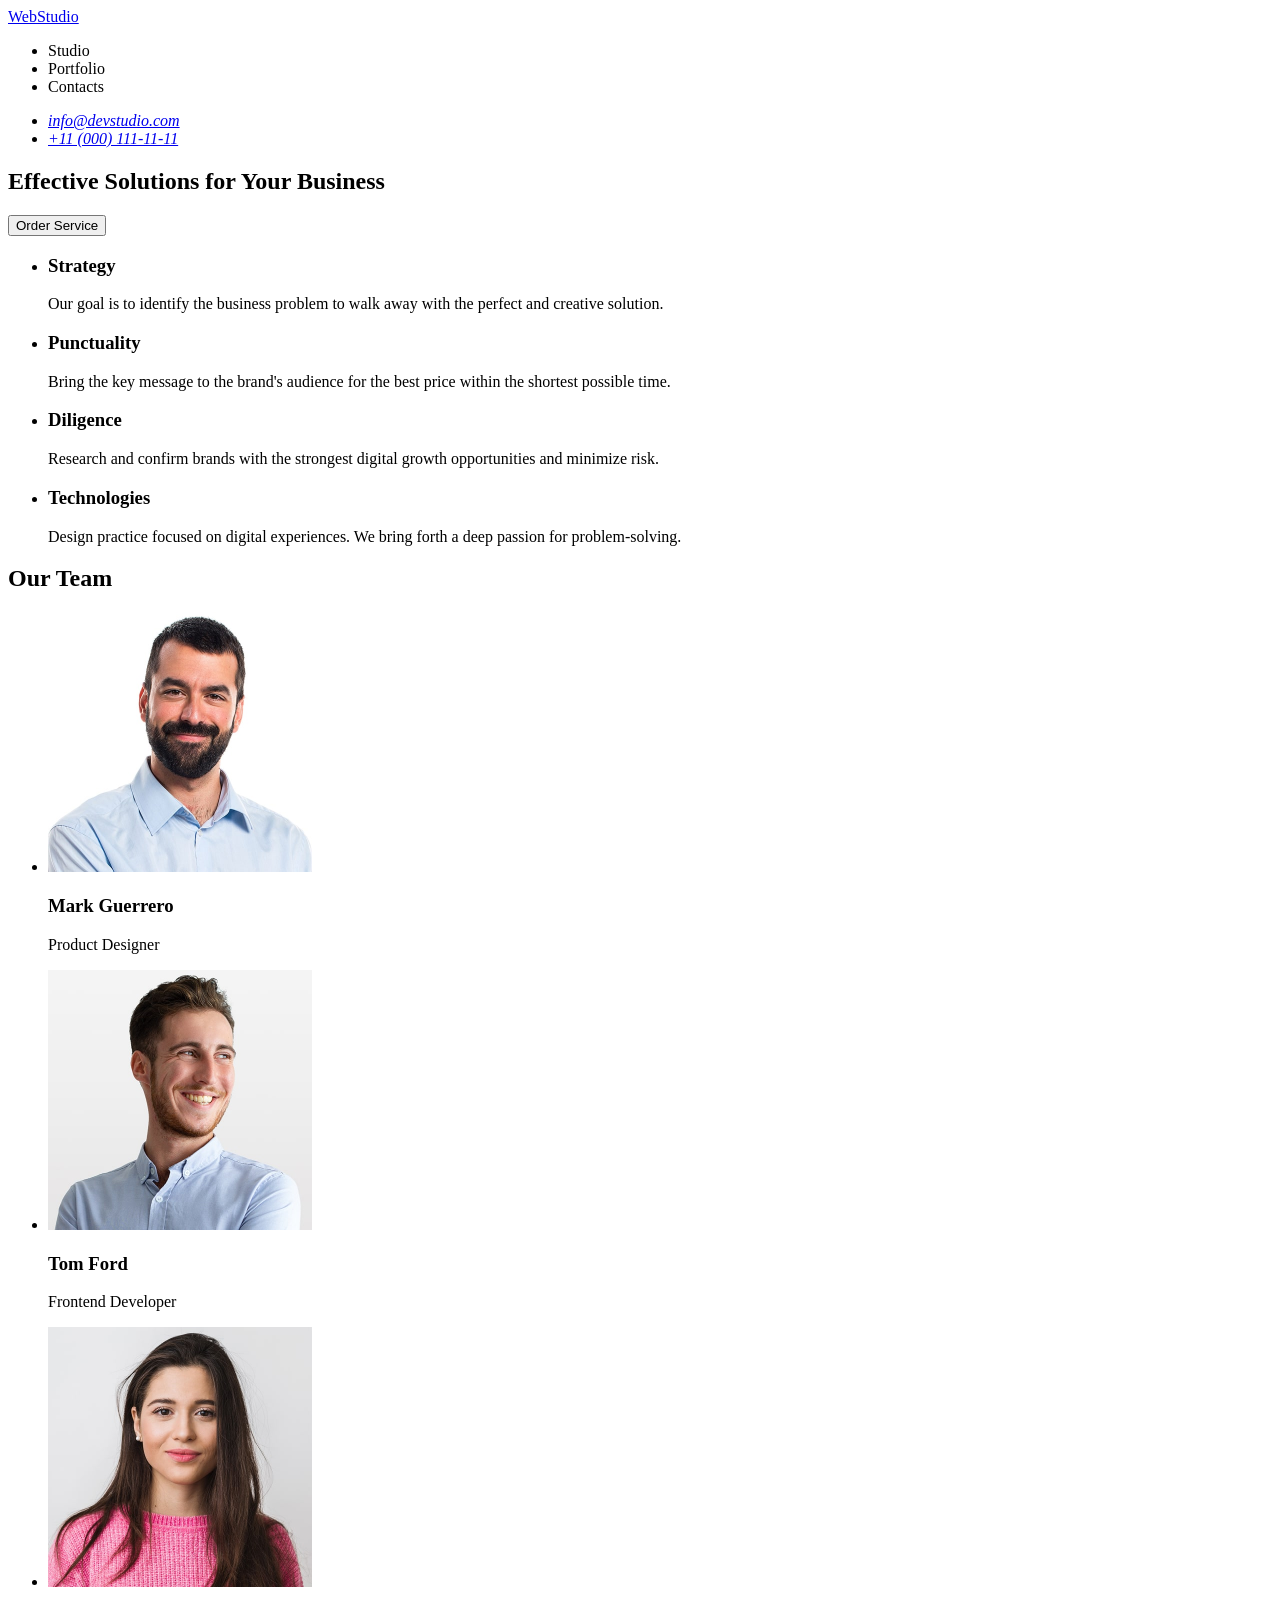
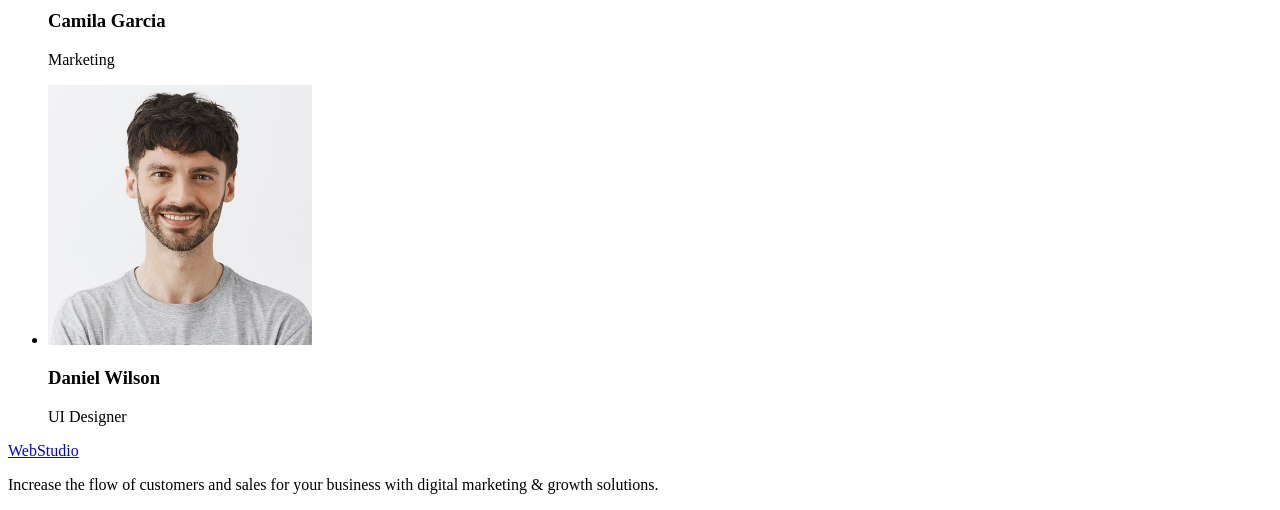
==== commit 01851e61: "Initial commit" ====
--- a/index.html
+++ b/index.html
@@ -3,139 +3,101 @@
 <head>
     <meta charset="UTF-8">
     <meta name="viewport" content="width=device-width, initial-scale=1.0">
-    <title>Document</title>
-    <!--normalize -->
-    <link 
-        rel="stylesheet" 
-        href="https://cdnjs.cloudflare.com/ajax/libs/modern-normalize/2.0.0/modern-normalize.css"
-        integrity="sha512-gA2Bvu0/hw4oj0Lp8ZHjK+o3S4BE5m8d/wNVy6ktKLhHKPpWLQwv9ixzuWirWOakoJqlBdePq2NhoCaUOQ5npQ=="
-        crossorigin="anonymous" 
-        referrerpolicy="no-referrer" >
-    <!-- google fonts -->
-    <link rel="preconnect" href="https://fonts.googleapis.com" >
-    <link rel="preconnect" href="https://fonts.gstatic.com" crossorigin >
-    <link href="https://fonts.googleapis.com/css2?family=Raleway:wght@700&family=Roboto:wght@400;500;700&display=swap"
-        rel="stylesheet" >
-    <!-- my CSS -->
-    <link rel="stylesheet" href="./css/styles.css" >
+    <title>Lesson 1</title>
 </head>
 <body>
-    <header class="header">
-        <nav class="header-navigation">
-            <a class="header-logo" href="./index.html">WEB<span>STUDIO</span></a>
-            <ul class="header-menu-list" >
-                <li class="header-menu-item"><a class="header-menu-link" href="./studio.html">Studio</a></li>
-                <li class="header-menu-item"><a class="header-menu-link" href="./portfolio.html">Portfolio</a></li>
-                <li class="header-menu-item"><a class="header-menu-link" href="./contacts.html">Contacts</a></li>
+    <header>
+        <nav>
+            <a href="index.html">WebStudio</a>
+            <ul>
+                <li><a href=""></a>Studio</li>
+                <li><a href=""></a>Portfolio</li>
+                <li><a href=""></a>Contacts</li>
             </ul>
         </nav>
-        <address class="header-address">
-            <ul class="header-address-list">
-                <li class="header-address-item"><a class="header-address-link" href="mailto:info@devstudio.com">info@devstudio.com</a></li>
-                <li class="header-address-item"><a class="header-address-link" href="tel:+110001111111">+11 (000) 111-11-11</a></li>
+        <address>
+            <ul>
+                <li><a href="mailto:info@devstudio.com">info@devstudio.com</a></li>
+                <li><a href="tel:+110001111111">+11 (000) 111-11-11</a></li>
             </ul>
         </address>
     </header>
     <main>
-        <!-- HERO -->
-        <section class="hero">
-            <h1 class="hero-title">Effective Solutions for Your Business</h1>
-            <button type="button" class="hero-primary-btn">Order Service</button>
+        <!-- 1 SECTION HERO-->
+        <section>
+            <h1>Effective Solutions for Your Business</h1>
+            <button type="button">Order Service</button>
         </section>
-        <!-- END HERO -->
-        <!------------------------- 2 SECTION Fuatures ------------------------------>
-        <section class="Fuatures">
-            <h2 CLASS="visually-hidden">Fuatures</h2>
-            <ul class="fuatures-list">
-                <li class="fuatures-item">
-                    <h3 class="fuatures-subtitle">Strategy</h3>
-                    <p class="fuatures-item-text">Our goal is to identify the business
+        <!-- 2 strategic -->
+        <section>
+            <h2 hidden>Strategy</h2>
+            <ul>
+                <li>
+                    <h3>Strategy</h3>
+                    <p>Our goal is to identify the business
                     problem to walk away with the perfect and creative solution.</p>
                 </li>
-                <li class="fuatures-item">
-                    <h3 class="fuatures-subtitle">Punctuality</h3>
-                    <p class="fuatures-item-text">Bring the key message to the brand's audience for the best price within the shortest possible time.</p>
+                <li>
+                    <h3>Punctuality</h3>
+                    <p>Bring the key message to the brand's audience for the best price within the shortest possible time.</p>
                 </li>
-                <li class="fuatures-item">
-                    <h3 class="fuatures-subtitle">Diligence</h3>
-                    <p class="fuatures-item-text">Research and confirm brands that present the strongest digital growth opportunities and minimize risk.</p>
+                <li>
+                    <h3>Diligence</h3>
+                    <p>Research and confirm brands with the strongest digital growth opportunities and minimize risk.</p>
                 </li>
-                <li class="fuatures-item">
-                    <h3 class="fuatures-subtitle">Technologies</h3>
-                    <p class="fuatures-item-text">Design practice focused on digital experiences. We bring forth a deep passion for problem-solving.</p>
+                <li>
+                    <h3>Technologies</h3>
+                    <p>Design practice focused on digital experiences. We bring forth a deep passion for problem-solving.</p>
                 </li>
             </ul>
         </section>
-        <!-------------------------------- End SECTION Fuatures ----------------------------------------->
-        <!--------------------------------- 3 SECTION team ---------------------------------------------->
-        <section class="team">
-            <h2 class="team-title">Our Team</h2>
-            <ul class="team-list">
-                <li class="team-item">
-                    <img src="./images/mark.jpg" alt="Mark Guerrero" width="264" height="260" class="team-img">
-                    <h3 class="team-subtitle">Mark Guerrero</h3>
-                    <p class="team-item-text">Product Designer</p>
+        <!-- 3 Our Team -->
+        <section>
+            <h2>Our Team</h2>
+            <ul>
+                <li>
+                    <img 
+                    src="./images/mark.jpg" 
+                    width="264"
+                    height="260"
+                    alt="Mark Guerrero">
+                    <h3>Mark Guerrero</h3>
+                    <p>Product Designer</p>
                 </li>
-                <li class="team-item">
-                    <img src="./images/tom.jpg" alt="Tom Ford" width="264" height="260" class="team-img">
-                    <h3 class="team-subtitle">Tom Ford</h3>
-                    <p class="team-item-text">Frontend Developer</p>
+                <li>
+                    <img 
+                    src="./images/tom.jpg"
+                    width="264"
+                    height="260" 
+                    alt="Tom Ford">
+                    <h3>Tom Ford</h3>
+                    <p>Frontend Developer</p>
                 </li>
-                <li class="team-item">
-                    <img src="./images/camila.jpg" alt="Camila Garcia" width="264" height="260" class="team-img">
-                    <h3 class="team-subtitle">Camila Garcia</h3>
-                    <p class="team-item-text">Marketing</p>
+                <li>
+                    <img 
+                    src="./images/camila.jpg"
+                    width="264"
+                    height="260" 
+                    alt="Camila Garcia">
+                    <h3>Camila Garcia</h3>
+                    <p>Marketing</p>
                 </li>
-                <li class="team-item">
-                    <img src="./images/daniel.jpg" alt="Daniel Wilson" width="264" height="260" class="team-img">
-                    <h3 class="team-subtitle">Daniel Wilson</h3>
-                    <p class="team-item-text">UI Designer</p>
+                <li>
+                    <img 
+                    src="./images/daniel.jpg"
+                    width="264"
+                    height="260"
+                    alt="Daniel Wilson">
+                    <h3>Daniel Wilson</h3>
+                    <p>UI Designer</p>
                 </li>
             </ul>
         </section>
-        <!------------------------------------- 3 End team ------------------------------------------>
-        <!--------------------------------------4 Portfolio ------------------------------------------>
-        <section class="portfolio">
-            <h2 class="portfolio-title">Our Portfolio</h2>
-            <ul class="portfolio-list">
-                <li class="portfolio-item">
-                    <img src="./images/banking.jpg" alt="Banking App" class="portfolio-img">
-                    <h3 class="portfolio-subtitle">Banking App</h3>
-                    <p class="portfolio-item-text">App</p>
-                </li>
-                <li class="portfolio-item">
-                    <img src="./images/cashless.jpg" alt="Cashless Payment">
-                    <h3 class="portfolio-subtitle">Cashless Payment</h3>
-                    <p class="portfolio-item-text">Marketing</p>
-                </li>
-                <li class="portfolio-item">
-                    <img src="./images/meditation.jpg" alt="Meditation App">
-                    <h3 class="portfolio-subtitle">Meditation App</h3>
-                    <p class="portfolio-item-text">App</p>
-                </li>
-                <li class="portfolio-item">
-                    <img src="./images/taxi.jpg" alt="Taxi Service">
-                    <h3 class="portfolio-subtitle">Taxi Service</h3>
-                    <p class="portfolio-item-text">Marketing</p>
-                </li>
-                <li class="portfolio-item">
-                    <img src="./images/screen.jpg" alt="Screen Illustrations">
-                    <h3 class="portfolio-subtitle">Screen Illustrations</h3>
-                    <p class="portfolio-item-text">Design</p>
-                </li>
-                <li class="portfolio-item">
-                    <img src="./images/courses.jpg" alt="Online Courses">
-                    <h3 class="portfolio-subtitle">Online Courses</h3>
-                    <p class="portfolio-item-text">Marketing</p>
-                </li>
-            </ul>
-        </section>
-        <!-------------------------------- 4 End Portfolio --------------------------------------------->
     </main>
-    <footer class="footer">
-        <!-- logo -->
-        <a class="footer-logo" href="./index.html">WEB<span>STUDIO</span></a>
-        <p class="footer-text">Increase the flow of customers and sales for your business with digital marketing & growth solutions.</p>
+    <!-- Footer -->
+    <footer>
+        <a href="index.html">WebStudio</a>
+        <p>Increase the flow of customers and sales for your business with digital marketing & growth solutions.</p>
     </footer>
 </body>
 </html>
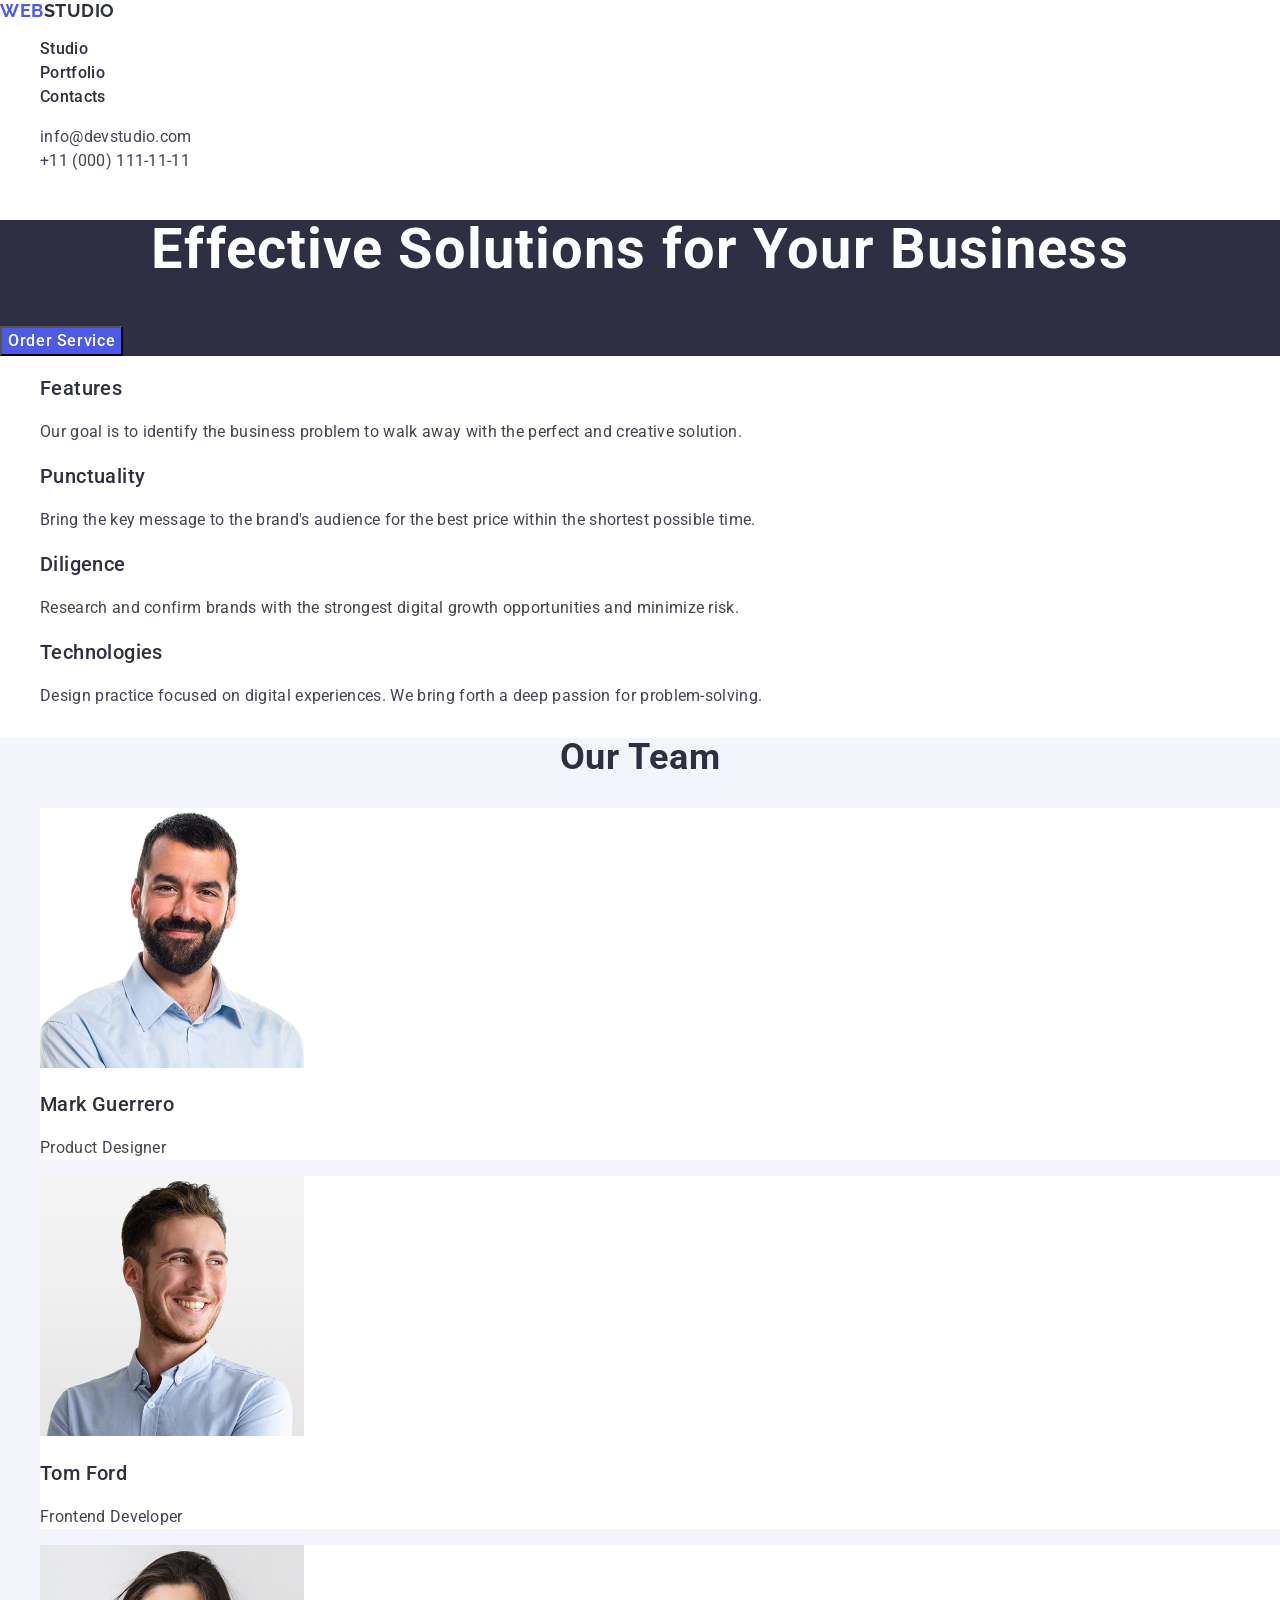
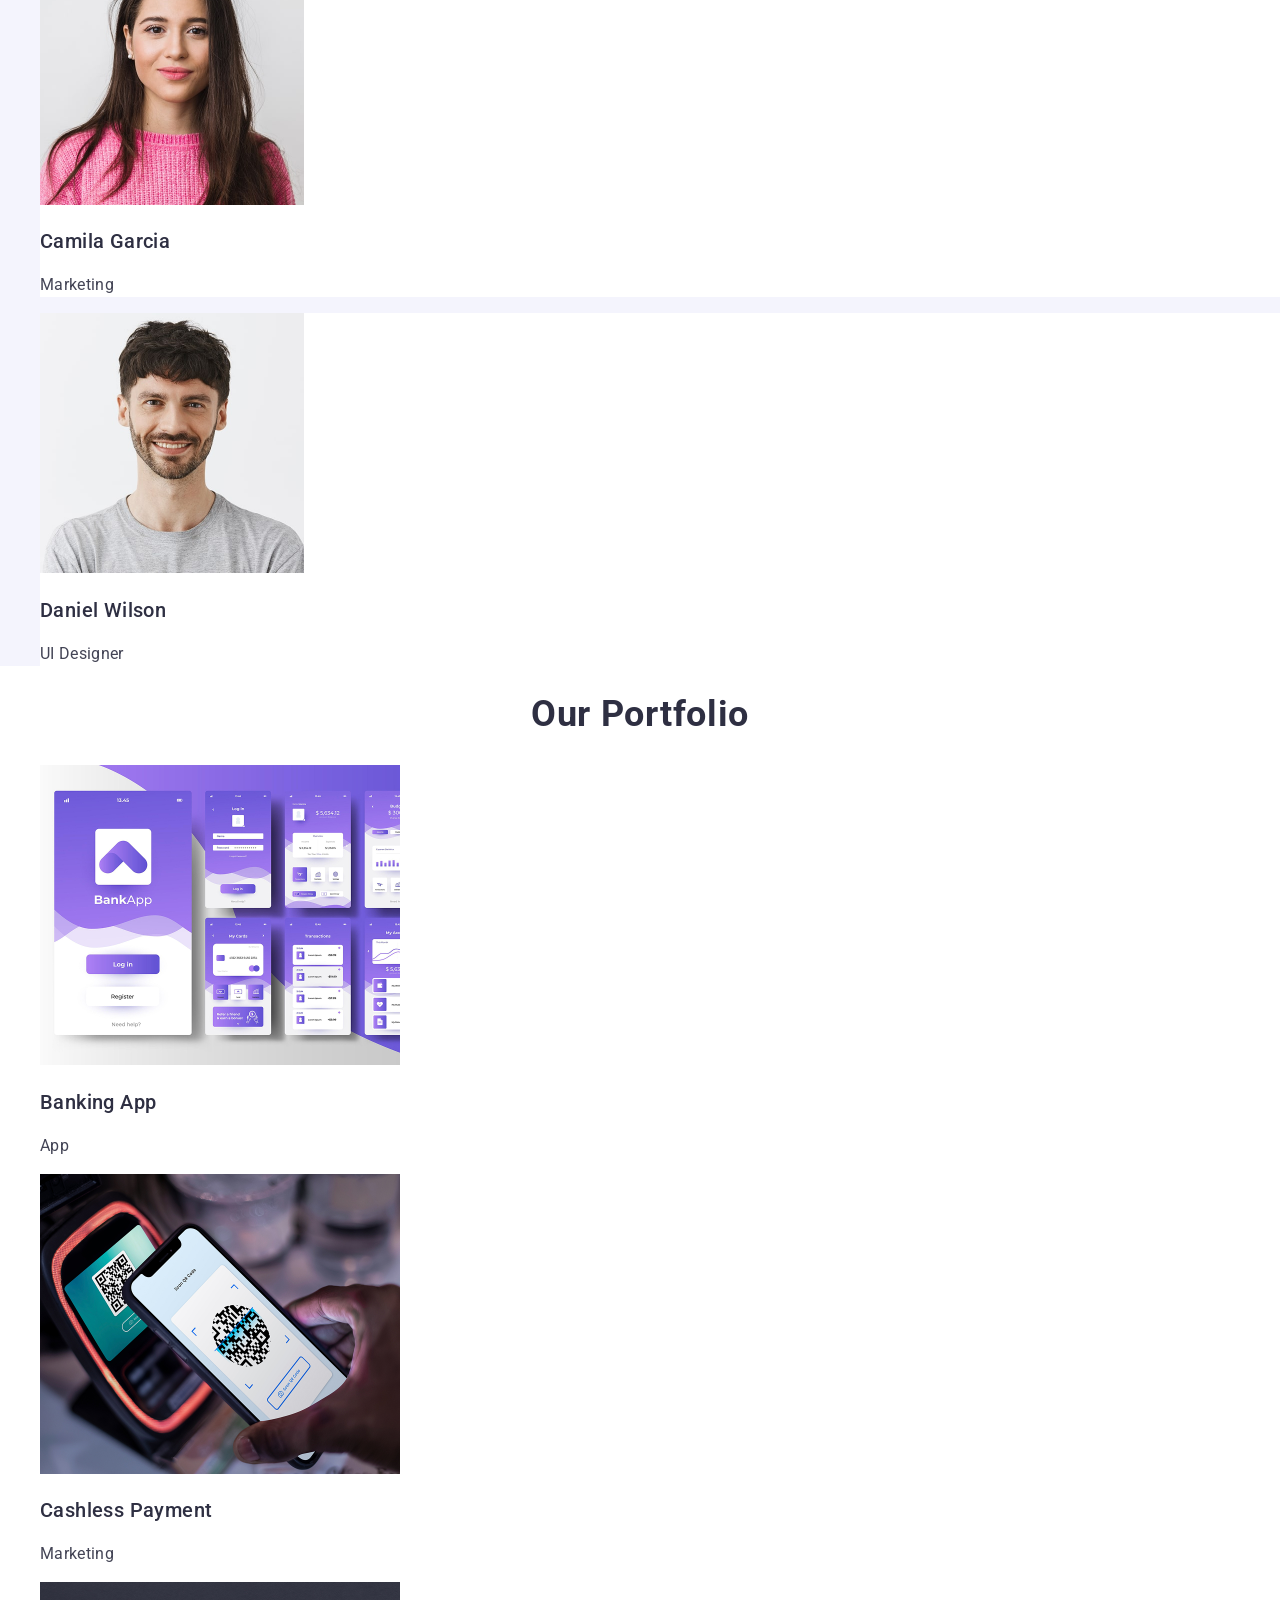
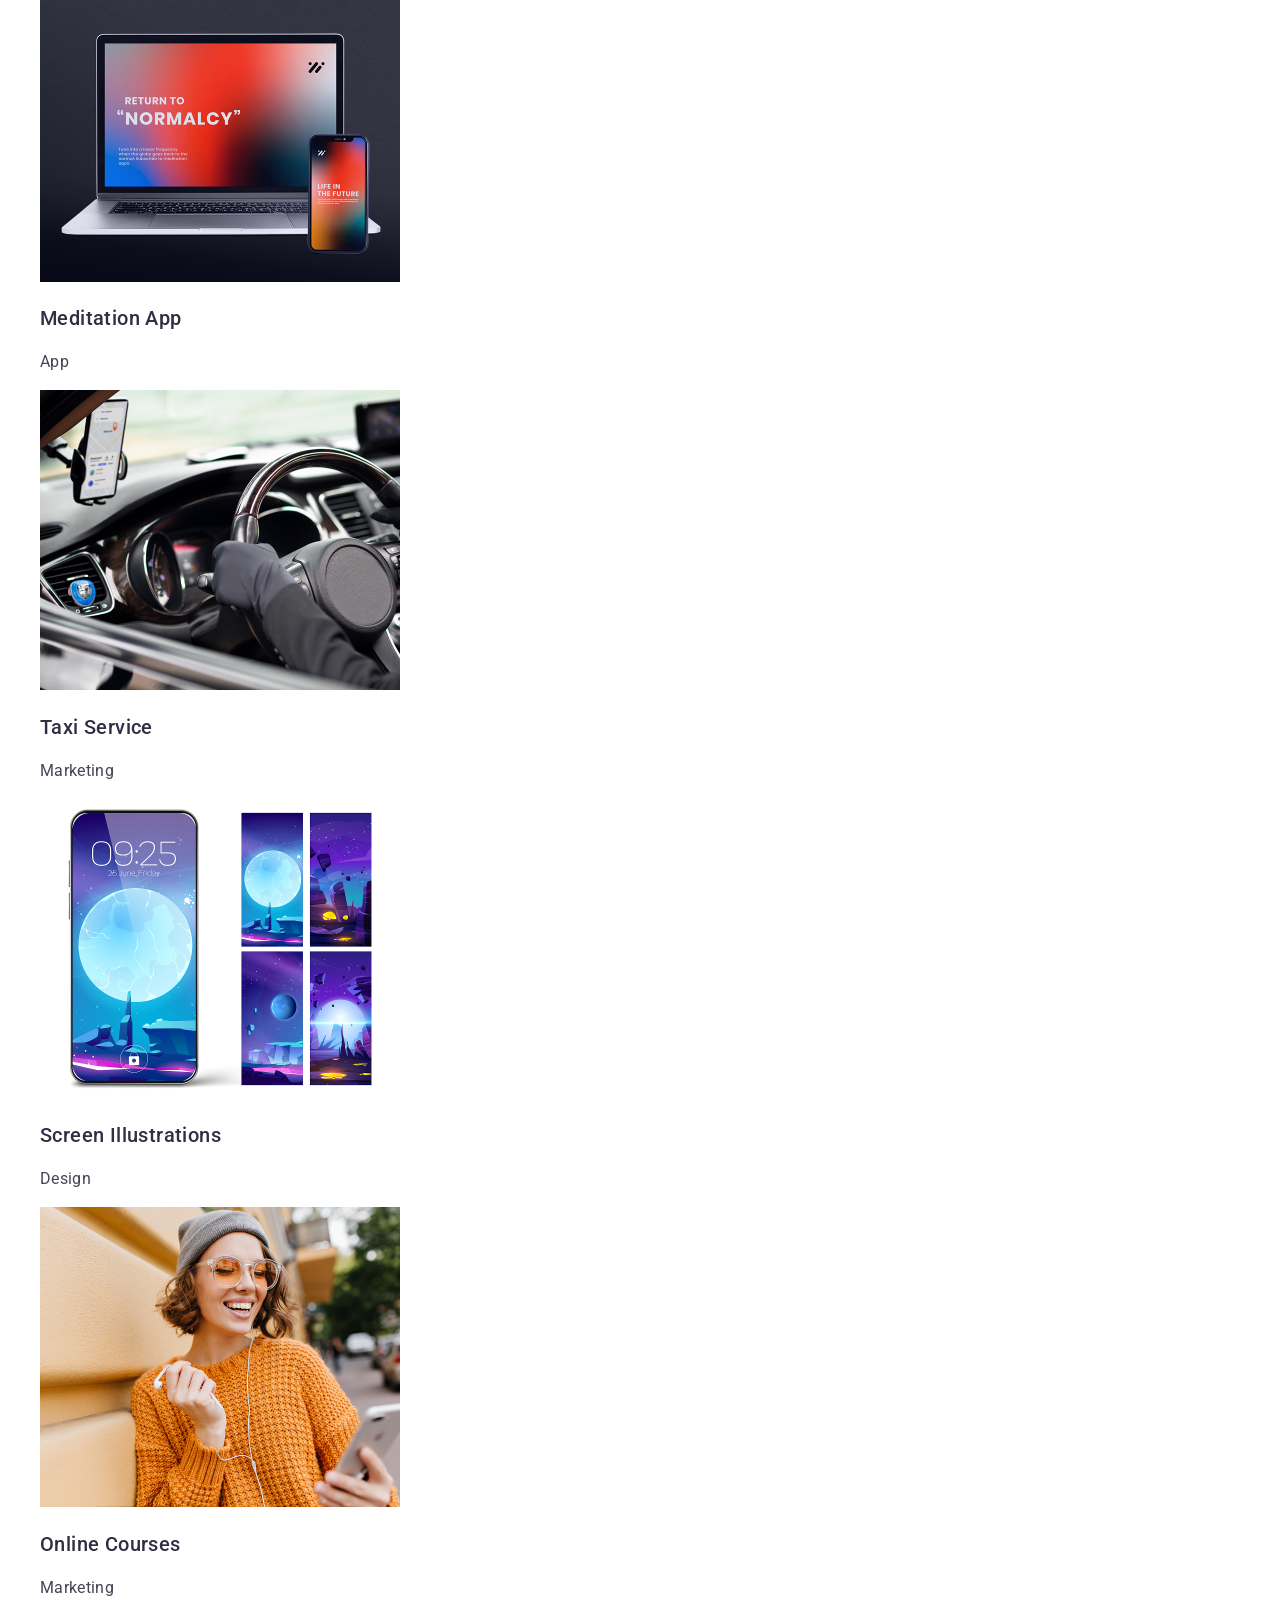
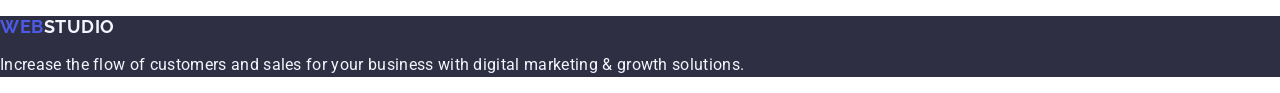
==== commit 1f80876b: "Home Work 2" ====
--- a/index.html
+++ b/index.html
@@ -4,100 +4,174 @@
     <meta charset="UTF-8">
     <meta name="viewport" content="width=device-width, initial-scale=1.0">
     <title>Lesson 1</title>
+    <link rel="stylesheet" href="https://cdnjs.cloudflare.com/ajax/libs/modern-normalize/3.0.1/modern-normalize.min.css"
+        integrity="sha512-q6WgHqiHlKyOqslT/lgBgodhd03Wp4BEqKeW6nNtlOY4quzyG3VoQKFrieaCeSnuVseNKRGpGeDU3qPmabCANg=="
+        crossorigin="anonymous" referrerpolicy="no-referrer" />
+    <link rel="stylesheet" type="text/css" href="./css/styles.css" >
+    <link rel="preconnect" href="https://fonts.googleapis.com">
+    <link rel="preconnect" href="https://fonts.gstatic.com" crossorigin>
+    <link href="https://fonts.googleapis.com/css2?family=Raleway:wght@700;900&family=Roboto:wght@400;500;700&display=swap"
+        rel="stylesheet">
 </head>
 <body>
-    <header>
-        <nav>
-            <a href="index.html">WebStudio</a>
-            <ul>
-                <li><a href=""></a>Studio</li>
-                <li><a href=""></a>Portfolio</li>
-                <li><a href=""></a>Contacts</li>
+    <header class="header">
+        <nav class="header-navigation">
+            <a class="header-logo" href="index.html">Web<span>Studio</span></a>
+            <ul class="header-menu-list">
+                <li class="header-menu-item"><a class="header-menu-link" href="">Studio</a></li>
+                <li class="header-menu-item"><a class="header-menu-link" href="">Portfolio</a></li>
+                <li class="header-menu-item"><a class="header-menu-link" href="">Contacts</a></li>
             </ul>
         </nav>
-        <address>
-            <ul>
-                <li><a href="mailto:info@devstudio.com">info@devstudio.com</a></li>
-                <li><a href="tel:+110001111111">+11 (000) 111-11-11</a></li>
+        <address class="header-address">
+            <ul header-address-list>
+                <li clas="header-address-item"><a class="header-address-link" href="mailto:info@devstudio.com">info@devstudio.com</a></li>
+                <li clas="header-address-item"><a class="header-address-link" href="tel:+110001111111">+11 (000) 111-11-11</a></li>
             </ul>
         </address>
     </header>
     <main>
         <!-- 1 SECTION HERO-->
-        <section>
-            <h1>Effective Solutions for Your Business</h1>
-            <button type="button">Order Service</button>
+        <section class="hero">
+            <h1 class="hero-title">Effective Solutions for Your Business</h1>
+            <button class="hero-btn" type="button">Order Service</button>
         </section>
-        <!-- 2 strategic -->
-        <section>
-            <h2 hidden>Strategy</h2>
-            <ul>
-                <li>
-                    <h3>Strategy</h3>
-                    <p>Our goal is to identify the business
+        <!-- 2 SECTION FEATURES -->
+        <section class="features">
+            <h2 hidden>Features</h2>
+            <ul class="features-list">
+                <li class="features-item">
+                    <h3 class="features-subtitle section-subtitle">Features</h3>
+                    <p class="features-item-text section-item-text">Our goal is to identify the business
                     problem to walk away with the perfect and creative solution.</p>
                 </li>
-                <li>
-                    <h3>Punctuality</h3>
-                    <p>Bring the key message to the brand's audience for the best price within the shortest possible time.</p>
+                <li class="features-item">
+                    <h3 class="features-subtitle section-subtitle">Punctuality</h3>
+                    <p class="features-item-text section-item-text">Bring the key message to the brand's audience for the best price within the shortest possible time.</p>
                 </li>
-                <li>
-                    <h3>Diligence</h3>
-                    <p>Research and confirm brands with the strongest digital growth opportunities and minimize risk.</p>
+                <li class="features-item">
+                    <h3 class="features-subtitle section-subtitle">Diligence</h3>
+                    <p class="features-item-text section-item-text">Research and confirm brands with the strongest digital growth opportunities and minimize risk.</p>
                 </li>
-                <li>
-                    <h3>Technologies</h3>
-                    <p>Design practice focused on digital experiences. We bring forth a deep passion for problem-solving.</p>
+                <li class="features-item">
+                    <h3 class="features-subtitle section-subtitle">Technologies</h3>
+                    <p class="features-item-text section-item-text">Design practice focused on digital experiences. We bring forth a deep passion for problem-solving.</p>
                 </li>
             </ul>
         </section>
         <!-- 3 Our Team -->
-        <section>
-            <h2>Our Team</h2>
-            <ul>
-                <li>
+        <section class="team">
+            <h2 class="team-title section-title">Our Team</h2>
+            <ul class="team-list">
+                <li class="team-item">
                     <img 
                     src="./images/mark.jpg" 
                     width="264"
                     height="260"
                     alt="Mark Guerrero">
-                    <h3>Mark Guerrero</h3>
-                    <p>Product Designer</p>
+                    <h3 class="team-subtitle section-subtitle">Mark Guerrero</h3>
+                    <p class="team-item-text section-item-text">Product Designer</p>
                 </li>
-                <li>
+                <li class="team-item">
                     <img 
                     src="./images/tom.jpg"
                     width="264"
                     height="260" 
                     alt="Tom Ford">
-                    <h3>Tom Ford</h3>
-                    <p>Frontend Developer</p>
+                    <h3 class="team-subtitle section-subtitle">Tom Ford</h3>
+                    <p class="team-item-text section-item-text">Frontend Developer</p>
                 </li>
-                <li>
+                <li class="team-item">
                     <img 
                     src="./images/camila.jpg"
                     width="264"
                     height="260" 
                     alt="Camila Garcia">
-                    <h3>Camila Garcia</h3>
-                    <p>Marketing</p>
+                    <h3 class="team-subtitle section-subtitle">Camila Garcia</h3>
+                    <p class="team-item-text section-item-text">Marketing</p>
                 </li>
-                <li>
+                <li class="team-item">
                     <img 
                     src="./images/daniel.jpg"
                     width="264"
                     height="260"
                     alt="Daniel Wilson">
-                    <h3>Daniel Wilson</h3>
-                    <p>UI Designer</p>
+                    <h3 class="team-subtitle section-subtitle">Daniel Wilson</h3>
+                    <p class="team-item-text section-item-text">UI Designer</p>
+                </li class="team-item">
+            </ul>
+        </section>
+        <!-- 4 SECTION Our Portfolio -->
+        <section class="portfolio">
+            <h2 class="portfolio-title section-title">Our Portfolio</h2>
+            <ul class="portfolio-list">
+                <li class="portfolio-item">
+                    <img 
+                        class="portfolio-img" 
+                        src="./images/banking-app.jpg" 
+                        alt="Banking App"
+                        width="360"
+                        heght="300">
+                    <h3 class="portfolio-subtitle section-subtitle">Banking App</h3>
+                    <p class="portfolio-item-text section-item-text">App</p>
+                </li>
+                <li class="portfolio-item">
+                    <img 
+                        class="portfolio-img" 
+                        src="./images/cashless-payment.jpg" 
+                        alt="Cashless Payment"
+                        width="360"
+                        heght="300">
+                    <h3 class="portfolio-subtitle section-subtitle">Cashless Payment</h3>
+                    <p class="portfolio-item-text section-item-text">Marketing</p>
+                </li>
+                <li class="portfolio-item">
+                    <img 
+                        class="portfolio-img" 
+                        src="./images/meditation-app.jpg" 
+                        alt="Meditation App"
+                        width="360"
+                        heght="300">
+                    <h3 class="portfolio-subtitle section-subtitle">Meditation App</h3>
+                    <p class="portfolio-item-text section-item-text">App</p>
+                </li>
+                <li class="portfolio-item">
+                    <img 
+                        class="portfolio-img" 
+                        src="./images/taxi-service.jpg" 
+                        alt="Taxi Service"
+                        width="360"
+                        heght="300">
+                    <h3 class="portfolio-subtitle section-subtitle">Taxi Service</h3>
+                    <p class="portfolio-item-text section-item-text">Marketing</p>
+                </li>
+                <li class="portfolio-item">
+                    <img 
+                        class="portfolio-img" 
+                        src="./images/screen-illustrations.jpg" 
+                        alt="Screen Illustrations"
+                        width="360"
+                        heght="300">
+                    <h3 class="portfolio-subtitle section-subtitle">Screen Illustrations</h3>
+                    <p class="portfolio-item-text section-item-text">Design</p>
+                </li>
+                <li class="portfolio-item">
+                    <img 
+                        class="portfolio-img" 
+                        src="./images/online-courses.jpg" 
+                        alt="Online Courses"
+                        width="360"
+                        heght="300">
+                    <h3 class="portfolio-subtitle section-subtitle">Online Courses</h3>
+                    <p class="portfolio-item-text section-item-text">Marketing</p>
                 </li>
             </ul>
         </section>
     </main>
     <!-- Footer -->
-    <footer>
-        <a href="index.html">WebStudio</a>
-        <p>Increase the flow of customers and sales for your business with digital marketing & growth solutions.</p>
+    <footer class="footer">
+        <a class="footer-logo" href="index.html">Web<span class="accent">Studio</span></a>
+        <p class="footer-text">Increase the flow of customers and sales for your business with digital marketing & growth solutions.</p>
     </footer>
 </body>
 </html>
--- a/css/styles.css
+++ b/css/styles.css
@@ -0,0 +1,237 @@
+body {
+    font-family: 'Roboto', sans-serif;
+    color: #434455;
+    background-color: #ffffff;
+}
+
+a {
+    text-decoration: none;
+}
+
+ul {
+    list-style: none;
+}
+
+address {
+    font-style: normal;
+}
+
+button {
+    cursor: pointer;
+}
+
+/* ЗАГАЛЬНІ СТИЛІ */
+
+.section-title {
+    font-weight: 700;
+    font-size: 36px;
+    line-height: 1.11;
+    letter-spacing: 0.02em;
+    text-align: center;
+    color: #2e2f42;
+}
+
+.section-subtitle {
+    font-weight: 500;
+    font-size: 20px;
+    line-height: 1.2;
+    letter-spacing: 0.02em;
+    color: #2e2f42;
+}
+
+.section-item-text {
+    font-size: 16px;
+    line-height: 1.5;
+    letter-spacing: 0.02em;
+    color: ;
+}
+
+/* SECTION HEADER */
+
+.header {}
+
+.header-navigation {}
+
+.header-logo {
+    font-family: "Raleway", sans-serif;
+    font-weight: 700;
+    font-size: 18px;
+    line-height: 1.17;
+    letter-spacing: 0.03em;
+    text-transform: uppercase;
+    color: #4d5ae5;
+}
+
+.header-logo span {
+    color: #2E2F42;
+}
+.header-menu-list {}
+
+.header-menu-item {}
+
+.header-menu-link {
+    font-weight: 500;
+    font-size: 16px;
+    line-height: 1.5;
+    letter-spacing: 0.02em;
+    color: #2e2f42;
+}
+
+.header-menu-link:hover,
+.header-menu-link:focus {
+    color: #404bbf;
+}
+
+.header-address {
+}
+
+.header-menu {}
+
+.header-menu-item {}
+
+.header-address-link {
+    font-size: 16px;
+    line-height: 1.5;
+    letter-spacing: 0.02em;
+    color: inherit;
+}
+
+.header-address-link:hover,
+.header-address-link:focus {
+    color: #404bbf;
+}
+
+/* END SECTION HEADER */
+
+/* SECTION HERO */
+.hero {
+    background: #2e2f42;
+}
+
+.hero-title {
+    font-weight: 700;
+    font-size: 56px;
+    line-height: 1.07;
+    letter-spacing: 0.02em;
+    text-align: center;
+    color: #fff;
+}
+
+.hero-btn {
+    background-color: #4D5AE5;
+    /* Button Text */
+    font-weight: 500;
+    font-size: 16px;
+    line-height: 1.5;
+    letter-spacing: 0.04em;
+    color: #fff;
+    cursor: pointer;
+}
+
+.hero-btn:hover,
+.hero-btn:focus {
+    background-color: #404bbf;
+}
+
+/* END SECTION HERO */
+
+/* 2 SECTION STRATEGY */
+
+.features {}
+
+.features-list {}
+
+.features-item {}
+
+.features-subtitle {
+
+}
+
+.features-item-text {
+   
+}
+
+/* END 2 SECTION STRATEGY */
+
+/* 3 OUR TEAM */
+
+.team {
+    background: #f4f4fd;
+}
+
+.team-title {
+
+}
+
+.team-list {}
+
+.team-item {
+    background: #fff;
+}
+
+.team-subtitle {
+ 
+}
+
+.team-item-text {
+
+}
+
+/* 3 END OUR TEAM */
+
+/* 4 SECTION PORTFOLIO */
+
+.portfolio {}
+
+.portfolio-title {
+
+}
+
+.portfolio-list {}
+
+.portfolio-item {
+    background: #fff;
+}
+
+.portfolio-img {}
+
+.portfolio-subtitle {
+
+}
+
+.portfolio-item-text {
+
+}
+
+/* END 4 SECTION PORTFOLIO */
+
+/* FOOTER */
+
+.footer {
+    background: #2e2f42;
+}
+
+.footer-logo {
+    font-family: "Raleway";
+    font-weight: 700;
+    font-size: 18px;
+    line-height: 1.17;
+    letter-spacing: 0.03em;
+    text-transform: uppercase;
+    color: #4d5ae5;
+}
+
+.footer-logo span {
+    color: #f4f4fd; 
+}
+
+.accent {} 
+
+.footer-text {
+    font-size: 16px;
+    line-height: 1.5;
+    letter-spacing: 0.02em;
+    color: #f4f4fd;
+}
+
+/* END FOOTER */
